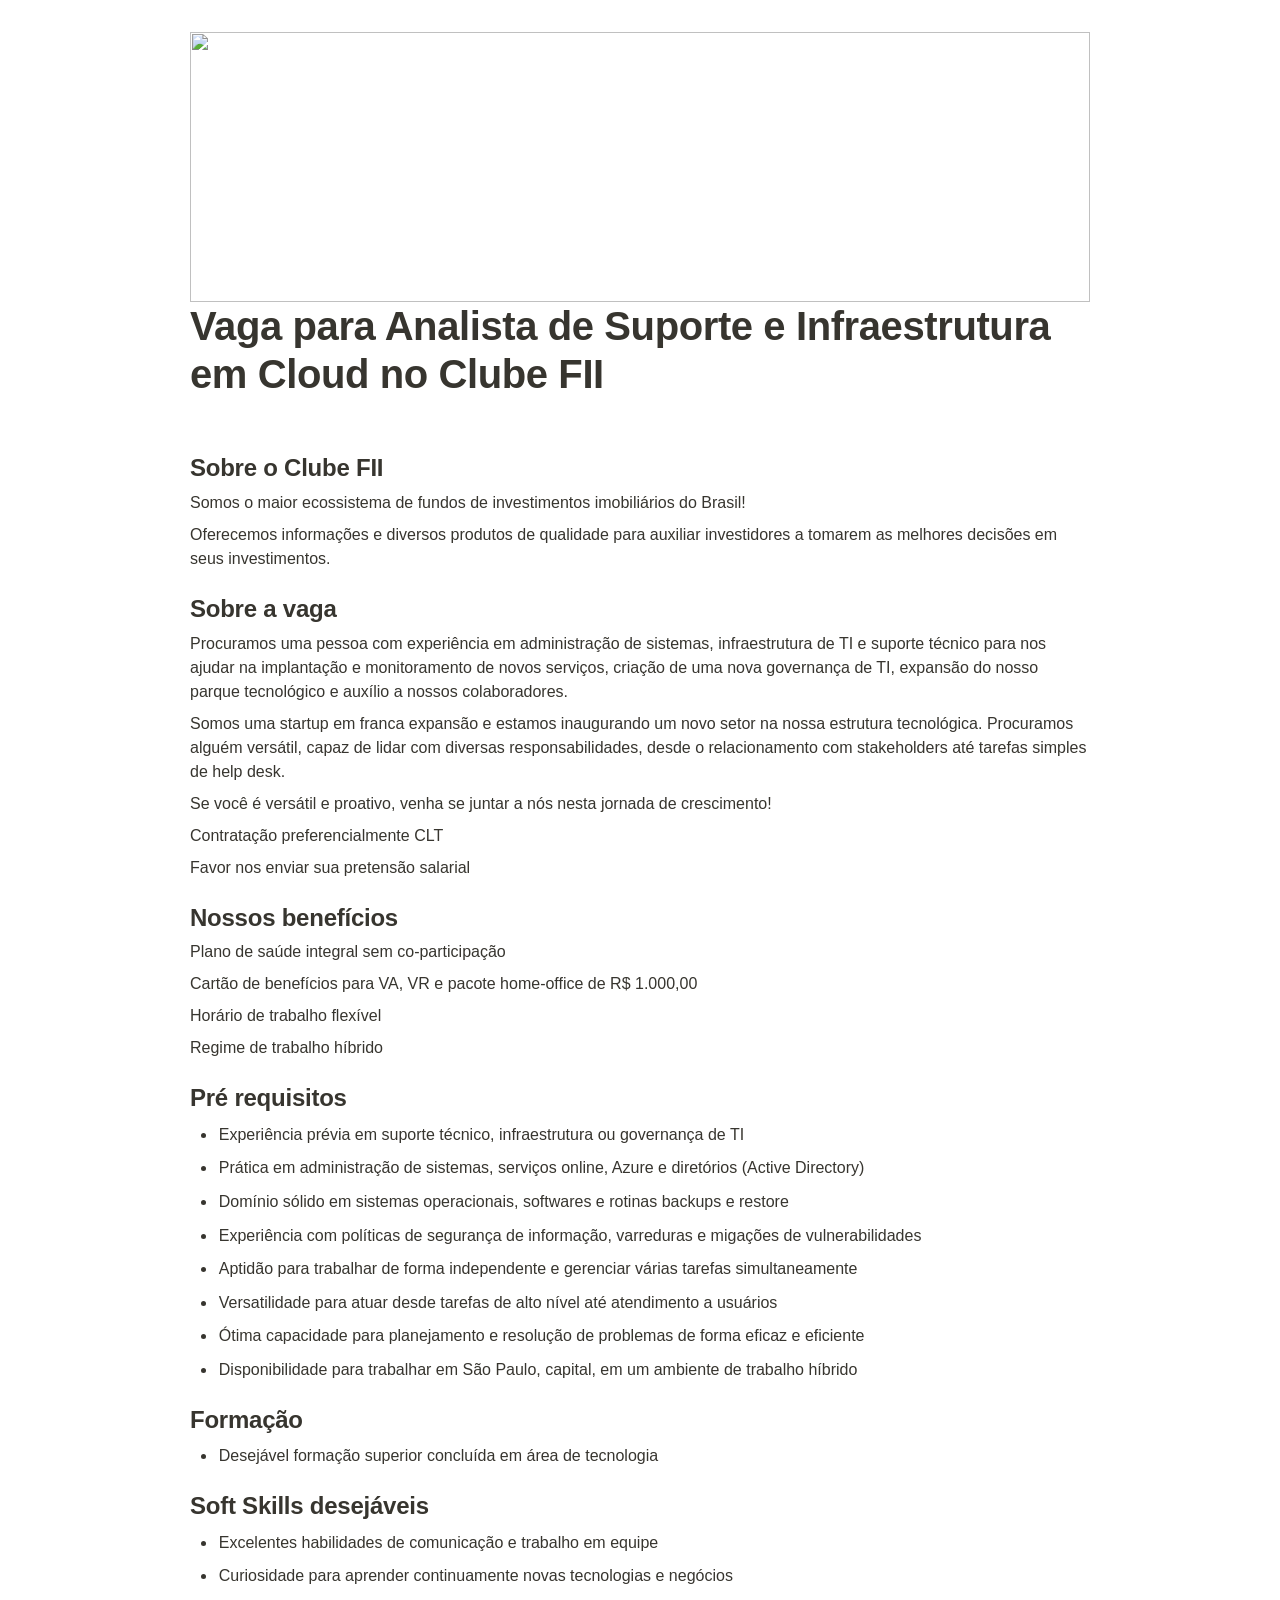
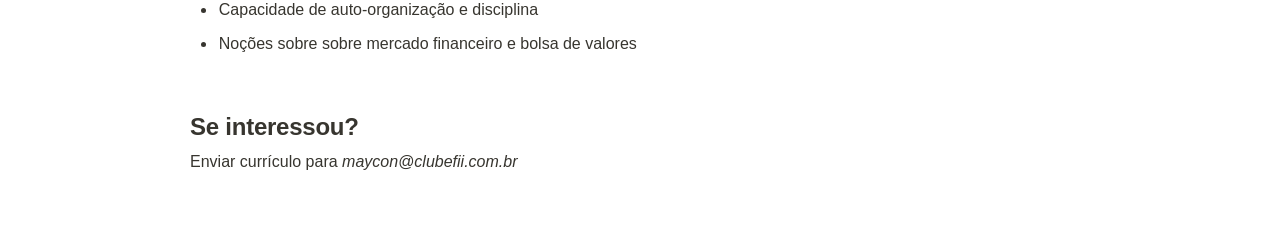
==== analista-infra-suporte.html @ 4b04ea35 "Create analista-infra-suporte.html" ====
<html><head><meta http-equiv="Content-Type" content="text/html; charset=utf-8"/><title>Vaga para Analista de Suporte e Infraestrutura em Cloud no Clube FII</title><style>
/* cspell:disable-file */
/* webkit printing magic: print all background colors */
html {
	-webkit-print-color-adjust: exact;
}
* {
	box-sizing: border-box;
	-webkit-print-color-adjust: exact;
}

html,
body {
	margin: 0;
	padding: 0;
}
@media only screen {
	body {
		margin: 2em auto;
		max-width: 900px;
		color: rgb(55, 53, 47);
	}
}

body {
	line-height: 1.5;
	white-space: pre-wrap;
}

a,
a.visited {
	color: inherit;
	text-decoration: underline;
}

.pdf-relative-link-path {
	font-size: 80%;
	color: #444;
}

h1,
h2,
h3 {
	letter-spacing: -0.01em;
	line-height: 1.2;
	font-weight: 600;
	margin-bottom: 0;
}

.page-title {
	font-size: 2.5rem;
	font-weight: 700;
	margin-top: 0;
	margin-bottom: 0.75em;
}

h1 {
	font-size: 1.875rem;
	margin-top: 1.875rem;
}

h2 {
	font-size: 1.5rem;
	margin-top: 1.5rem;
}

h3 {
	font-size: 1.25rem;
	margin-top: 1.25rem;
}

.source {
	border: 1px solid #ddd;
	border-radius: 3px;
	padding: 1.5em;
	word-break: break-all;
}

.callout {
	border-radius: 3px;
	padding: 1rem;
}

figure {
	margin: 1.25em 0;
	page-break-inside: avoid;
}

figcaption {
	opacity: 0.5;
	font-size: 85%;
	margin-top: 0.5em;
}

mark {
	background-color: transparent;
}

.indented {
	padding-left: 1.5em;
}

hr {
	background: transparent;
	display: block;
	width: 100%;
	height: 1px;
	visibility: visible;
	border: none;
	border-bottom: 1px solid rgba(55, 53, 47, 0.09);
}

img {
	max-width: 100%;
}

@media only print {
	img {
		max-height: 100vh;
		object-fit: contain;
	}
}

@page {
	margin: 1in;
}

.collection-content {
	font-size: 0.875rem;
}

.column-list {
	display: flex;
	justify-content: space-between;
}

.column {
	padding: 0 1em;
}

.column:first-child {
	padding-left: 0;
}

.column:last-child {
	padding-right: 0;
}

.table_of_contents-item {
	display: block;
	font-size: 0.875rem;
	line-height: 1.3;
	padding: 0.125rem;
}

.table_of_contents-indent-1 {
	margin-left: 1.5rem;
}

.table_of_contents-indent-2 {
	margin-left: 3rem;
}

.table_of_contents-indent-3 {
	margin-left: 4.5rem;
}

.table_of_contents-link {
	text-decoration: none;
	opacity: 0.7;
	border-bottom: 1px solid rgba(55, 53, 47, 0.18);
}

table,
th,
td {
	border: 1px solid rgba(55, 53, 47, 0.09);
	border-collapse: collapse;
}

table {
	border-left: none;
	border-right: none;
}

th,
td {
	font-weight: normal;
	padding: 0.25em 0.5em;
	line-height: 1.5;
	min-height: 1.5em;
	text-align: left;
}

th {
	color: rgba(55, 53, 47, 0.6);
}

ol,
ul {
	margin: 0;
	margin-block-start: 0.6em;
	margin-block-end: 0.6em;
}

li > ol:first-child,
li > ul:first-child {
	margin-block-start: 0.6em;
}

ul > li {
	list-style: disc;
}

ul.to-do-list {
	padding-inline-start: 0;
}

ul.to-do-list > li {
	list-style: none;
}

.to-do-children-checked {
	text-decoration: line-through;
	opacity: 0.375;
}

ul.toggle > li {
	list-style: none;
}

ul {
	padding-inline-start: 1.7em;
}

ul > li {
	padding-left: 0.1em;
}

ol {
	padding-inline-start: 1.6em;
}

ol > li {
	padding-left: 0.2em;
}

.mono ol {
	padding-inline-start: 2em;
}

.mono ol > li {
	text-indent: -0.4em;
}

.toggle {
	padding-inline-start: 0em;
	list-style-type: none;
}

/* Indent toggle children */
.toggle > li > details {
	padding-left: 1.7em;
}

.toggle > li > details > summary {
	margin-left: -1.1em;
}

.selected-value {
	display: inline-block;
	padding: 0 0.5em;
	background: rgba(206, 205, 202, 0.5);
	border-radius: 3px;
	margin-right: 0.5em;
	margin-top: 0.3em;
	margin-bottom: 0.3em;
	white-space: nowrap;
}

.collection-title {
	display: inline-block;
	margin-right: 1em;
}

.page-description {
    margin-bottom: 2em;
}

.simple-table {
	margin-top: 1em;
	font-size: 0.875rem;
	empty-cells: show;
}
.simple-table td {
	height: 29px;
	min-width: 120px;
}

.simple-table th {
	height: 29px;
	min-width: 120px;
}

.simple-table-header-color {
	background: rgb(247, 246, 243);
	color: black;
}
.simple-table-header {
	font-weight: 500;
}

time {
	opacity: 0.5;
}

.icon {
	display: inline-block;
	max-width: 1.2em;
	max-height: 1.2em;
	text-decoration: none;
	vertical-align: text-bottom;
	margin-right: 0.5em;
}

img.icon {
	border-radius: 3px;
}

.user-icon {
	width: 1.5em;
	height: 1.5em;
	border-radius: 100%;
	margin-right: 0.5rem;
}

.user-icon-inner {
	font-size: 0.8em;
}

.text-icon {
	border: 1px solid #000;
	text-align: center;
}

.page-cover-image {
	display: block;
	object-fit: cover;
	width: 100%;
	max-height: 30vh;
}

.page-header-icon {
	font-size: 3rem;
	margin-bottom: 1rem;
}

.page-header-icon-with-cover {
	margin-top: -0.72em;
	margin-left: 0.07em;
}

.page-header-icon img {
	border-radius: 3px;
}

.link-to-page {
	margin: 1em 0;
	padding: 0;
	border: none;
	font-weight: 500;
}

p > .user {
	opacity: 0.5;
}

td > .user,
td > time {
	white-space: nowrap;
}

input[type="checkbox"] {
	transform: scale(1.5);
	margin-right: 0.6em;
	vertical-align: middle;
}

p {
	margin-top: 0.5em;
	margin-bottom: 0.5em;
}

.image {
	border: none;
	margin: 1.5em 0;
	padding: 0;
	border-radius: 0;
	text-align: center;
}

.code,
code {
	background: rgba(135, 131, 120, 0.15);
	border-radius: 3px;
	padding: 0.2em 0.4em;
	border-radius: 3px;
	font-size: 85%;
	tab-size: 2;
}

code {
	color: #eb5757;
}

.code {
	padding: 1.5em 1em;
}

.code-wrap {
	white-space: pre-wrap;
	word-break: break-all;
}

.code > code {
	background: none;
	padding: 0;
	font-size: 100%;
	color: inherit;
}

blockquote {
	font-size: 1.25em;
	margin: 1em 0;
	padding-left: 1em;
	border-left: 3px solid rgb(55, 53, 47);
}

.bookmark {
	text-decoration: none;
	max-height: 8em;
	padding: 0;
	display: flex;
	width: 100%;
	align-items: stretch;
}

.bookmark-title {
	font-size: 0.85em;
	overflow: hidden;
	text-overflow: ellipsis;
	height: 1.75em;
	white-space: nowrap;
}

.bookmark-text {
	display: flex;
	flex-direction: column;
}

.bookmark-info {
	flex: 4 1 180px;
	padding: 12px 14px 14px;
	display: flex;
	flex-direction: column;
	justify-content: space-between;
}

.bookmark-image {
	width: 33%;
	flex: 1 1 180px;
	display: block;
	position: relative;
	object-fit: cover;
	border-radius: 1px;
}

.bookmark-description {
	color: rgba(55, 53, 47, 0.6);
	font-size: 0.75em;
	overflow: hidden;
	max-height: 4.5em;
	word-break: break-word;
}

.bookmark-href {
	font-size: 0.75em;
	margin-top: 0.25em;
}

.sans { font-family: ui-sans-serif, -apple-system, BlinkMacSystemFont, "Segoe UI Variable Display", "Segoe UI", Helvetica, "Apple Color Emoji", Arial, sans-serif, "Segoe UI Emoji", "Segoe UI Symbol"; }
.code { font-family: "SFMono-Regular", Menlo, Consolas, "PT Mono", "Liberation Mono", Courier, monospace; }
.serif { font-family: Lyon-Text, Georgia, ui-serif, serif; }
.mono { font-family: iawriter-mono, Nitti, Menlo, Courier, monospace; }
.pdf .sans { font-family: Inter, ui-sans-serif, -apple-system, BlinkMacSystemFont, "Segoe UI Variable Display", "Segoe UI", Helvetica, "Apple Color Emoji", Arial, sans-serif, "Segoe UI Emoji", "Segoe UI Symbol", 'Twemoji', 'Noto Color Emoji', 'Noto Sans CJK JP'; }
.pdf:lang(zh-CN) .sans { font-family: Inter, ui-sans-serif, -apple-system, BlinkMacSystemFont, "Segoe UI Variable Display", "Segoe UI", Helvetica, "Apple Color Emoji", Arial, sans-serif, "Segoe UI Emoji", "Segoe UI Symbol", 'Twemoji', 'Noto Color Emoji', 'Noto Sans CJK SC'; }
.pdf:lang(zh-TW) .sans { font-family: Inter, ui-sans-serif, -apple-system, BlinkMacSystemFont, "Segoe UI Variable Display", "Segoe UI", Helvetica, "Apple Color Emoji", Arial, sans-serif, "Segoe UI Emoji", "Segoe UI Symbol", 'Twemoji', 'Noto Color Emoji', 'Noto Sans CJK TC'; }
.pdf:lang(ko-KR) .sans { font-family: Inter, ui-sans-serif, -apple-system, BlinkMacSystemFont, "Segoe UI Variable Display", "Segoe UI", Helvetica, "Apple Color Emoji", Arial, sans-serif, "Segoe UI Emoji", "Segoe UI Symbol", 'Twemoji', 'Noto Color Emoji', 'Noto Sans CJK KR'; }
.pdf .code { font-family: Source Code Pro, "SFMono-Regular", Menlo, Consolas, "PT Mono", "Liberation Mono", Courier, monospace, 'Twemoji', 'Noto Color Emoji', 'Noto Sans Mono CJK JP'; }
.pdf:lang(zh-CN) .code { font-family: Source Code Pro, "SFMono-Regular", Menlo, Consolas, "PT Mono", "Liberation Mono", Courier, monospace, 'Twemoji', 'Noto Color Emoji', 'Noto Sans Mono CJK SC'; }
.pdf:lang(zh-TW) .code { font-family: Source Code Pro, "SFMono-Regular", Menlo, Consolas, "PT Mono", "Liberation Mono", Courier, monospace, 'Twemoji', 'Noto Color Emoji', 'Noto Sans Mono CJK TC'; }
.pdf:lang(ko-KR) .code { font-family: Source Code Pro, "SFMono-Regular", Menlo, Consolas, "PT Mono", "Liberation Mono", Courier, monospace, 'Twemoji', 'Noto Color Emoji', 'Noto Sans Mono CJK KR'; }
.pdf .serif { font-family: PT Serif, Lyon-Text, Georgia, ui-serif, serif, 'Twemoji', 'Noto Color Emoji', 'Noto Serif CJK JP'; }
.pdf:lang(zh-CN) .serif { font-family: PT Serif, Lyon-Text, Georgia, ui-serif, serif, 'Twemoji', 'Noto Color Emoji', 'Noto Serif CJK SC'; }
.pdf:lang(zh-TW) .serif { font-family: PT Serif, Lyon-Text, Georgia, ui-serif, serif, 'Twemoji', 'Noto Color Emoji', 'Noto Serif CJK TC'; }
.pdf:lang(ko-KR) .serif { font-family: PT Serif, Lyon-Text, Georgia, ui-serif, serif, 'Twemoji', 'Noto Color Emoji', 'Noto Serif CJK KR'; }
.pdf .mono { font-family: PT Mono, iawriter-mono, Nitti, Menlo, Courier, monospace, 'Twemoji', 'Noto Color Emoji', 'Noto Sans Mono CJK JP'; }
.pdf:lang(zh-CN) .mono { font-family: PT Mono, iawriter-mono, Nitti, Menlo, Courier, monospace, 'Twemoji', 'Noto Color Emoji', 'Noto Sans Mono CJK SC'; }
.pdf:lang(zh-TW) .mono { font-family: PT Mono, iawriter-mono, Nitti, Menlo, Courier, monospace, 'Twemoji', 'Noto Color Emoji', 'Noto Sans Mono CJK TC'; }
.pdf:lang(ko-KR) .mono { font-family: PT Mono, iawriter-mono, Nitti, Menlo, Courier, monospace, 'Twemoji', 'Noto Color Emoji', 'Noto Sans Mono CJK KR'; }
.highlight-default {
	color: rgba(55, 53, 47, 1);
}
.highlight-gray {
	color: rgba(120, 119, 116, 1);
	fill: rgba(120, 119, 116, 1);
}
.highlight-brown {
	color: rgba(159, 107, 83, 1);
	fill: rgba(159, 107, 83, 1);
}
.highlight-orange {
	color: rgba(217, 115, 13, 1);
	fill: rgba(217, 115, 13, 1);
}
.highlight-yellow {
	color: rgba(203, 145, 47, 1);
	fill: rgba(203, 145, 47, 1);
}
.highlight-teal {
	color: rgba(68, 131, 97, 1);
	fill: rgba(68, 131, 97, 1);
}
.highlight-blue {
	color: rgba(51, 126, 169, 1);
	fill: rgba(51, 126, 169, 1);
}
.highlight-purple {
	color: rgba(144, 101, 176, 1);
	fill: rgba(144, 101, 176, 1);
}
.highlight-pink {
	color: rgba(193, 76, 138, 1);
	fill: rgba(193, 76, 138, 1);
}
.highlight-red {
	color: rgba(212, 76, 71, 1);
	fill: rgba(212, 76, 71, 1);
}
.highlight-gray_background {
	background: rgba(241, 241, 239, 1);
}
.highlight-brown_background {
	background: rgba(244, 238, 238, 1);
}
.highlight-orange_background {
	background: rgba(251, 236, 221, 1);
}
.highlight-yellow_background {
	background: rgba(251, 243, 219, 1);
}
.highlight-teal_background {
	background: rgba(237, 243, 236, 1);
}
.highlight-blue_background {
	background: rgba(231, 243, 248, 1);
}
.highlight-purple_background {
	background: rgba(244, 240, 247, 0.8);
}
.highlight-pink_background {
	background: rgba(249, 238, 243, 0.8);
}
.highlight-red_background {
	background: rgba(253, 235, 236, 1);
}
.block-color-default {
	color: inherit;
	fill: inherit;
}
.block-color-gray {
	color: rgba(120, 119, 116, 1);
	fill: rgba(120, 119, 116, 1);
}
.block-color-brown {
	color: rgba(159, 107, 83, 1);
	fill: rgba(159, 107, 83, 1);
}
.block-color-orange {
	color: rgba(217, 115, 13, 1);
	fill: rgba(217, 115, 13, 1);
}
.block-color-yellow {
	color: rgba(203, 145, 47, 1);
	fill: rgba(203, 145, 47, 1);
}
.block-color-teal {
	color: rgba(68, 131, 97, 1);
	fill: rgba(68, 131, 97, 1);
}
.block-color-blue {
	color: rgba(51, 126, 169, 1);
	fill: rgba(51, 126, 169, 1);
}
.block-color-purple {
	color: rgba(144, 101, 176, 1);
	fill: rgba(144, 101, 176, 1);
}
.block-color-pink {
	color: rgba(193, 76, 138, 1);
	fill: rgba(193, 76, 138, 1);
}
.block-color-red {
	color: rgba(212, 76, 71, 1);
	fill: rgba(212, 76, 71, 1);
}
.block-color-gray_background {
	background: rgba(241, 241, 239, 1);
}
.block-color-brown_background {
	background: rgba(244, 238, 238, 1);
}
.block-color-orange_background {
	background: rgba(251, 236, 221, 1);
}
.block-color-yellow_background {
	background: rgba(251, 243, 219, 1);
}
.block-color-teal_background {
	background: rgba(237, 243, 236, 1);
}
.block-color-blue_background {
	background: rgba(231, 243, 248, 1);
}
.block-color-purple_background {
	background: rgba(244, 240, 247, 0.8);
}
.block-color-pink_background {
	background: rgba(249, 238, 243, 0.8);
}
.block-color-red_background {
	background: rgba(253, 235, 236, 1);
}
.select-value-color-uiBlue { background-color: rgba(35, 131, 226, .07); }
.select-value-color-pink { background-color: rgba(245, 224, 233, 1); }
.select-value-color-purple { background-color: rgba(232, 222, 238, 1); }
.select-value-color-green { background-color: rgba(219, 237, 219, 1); }
.select-value-color-gray { background-color: rgba(227, 226, 224, 1); }
.select-value-color-transparentGray { background-color: rgba(227, 226, 224, 0); }
.select-value-color-translucentGray { background-color: rgba(0, 0, 0, 0.06); }
.select-value-color-orange { background-color: rgba(250, 222, 201, 1); }
.select-value-color-brown { background-color: rgba(238, 224, 218, 1); }
.select-value-color-red { background-color: rgba(255, 226, 221, 1); }
.select-value-color-yellow { background-color: rgba(253, 236, 200, 1); }
.select-value-color-blue { background-color: rgba(211, 229, 239, 1); }
.select-value-color-pageGlass { background-color: undefined; }
.select-value-color-washGlass { background-color: undefined; }

.checkbox {
	display: inline-flex;
	vertical-align: text-bottom;
	width: 16;
	height: 16;
	background-size: 16px;
	margin-left: 2px;
	margin-right: 5px;
}

.checkbox-on {
	background-image: url("data:image/svg+xml;charset=UTF-8,%3Csvg%20width%3D%2216%22%20height%3D%2216%22%20viewBox%3D%220%200%2016%2016%22%20fill%3D%22none%22%20xmlns%3D%22http%3A%2F%2Fwww.w3.org%2F2000%2Fsvg%22%3E%0A%3Crect%20width%3D%2216%22%20height%3D%2216%22%20fill%3D%22%2358A9D7%22%2F%3E%0A%3Cpath%20d%3D%22M6.71429%2012.2852L14%204.9995L12.7143%203.71436L6.71429%209.71378L3.28571%206.2831L2%207.57092L6.71429%2012.2852Z%22%20fill%3D%22white%22%2F%3E%0A%3C%2Fsvg%3E");
}

.checkbox-off {
	background-image: url("data:image/svg+xml;charset=UTF-8,%3Csvg%20width%3D%2216%22%20height%3D%2216%22%20viewBox%3D%220%200%2016%2016%22%20fill%3D%22none%22%20xmlns%3D%22http%3A%2F%2Fwww.w3.org%2F2000%2Fsvg%22%3E%0A%3Crect%20x%3D%220.75%22%20y%3D%220.75%22%20width%3D%2214.5%22%20height%3D%2214.5%22%20fill%3D%22white%22%20stroke%3D%22%2336352F%22%20stroke-width%3D%221.5%22%2F%3E%0A%3C%2Fsvg%3E");
}
	
</style></head><body><article id="7e0e2017-81d5-4c97-97ad-62c4df731127" class="page sans"><header><img class="page-cover-image" src="img/1688395468764.jpeg" style="object-position:center 50%"/><h1 class="page-title"><strong>Vaga para Analista de Suporte e Infraestrutura em Cloud no Clube FII</strong></h1><p class="page-description"></p><table class="properties"><tbody></tbody></table></header><div class="page-body"><h2 id="960a58eb-22ee-4ea5-a445-8d6429379b61" class=""><strong>Sobre o Clube FII</strong></h2><p id="b2ab9ed5-548f-4de6-b062-bc8e68482331" class="">Somos o maior ecossistema de fundos de investimentos imobiliários do Brasil!</p><p id="bf814562-fc74-420e-b14d-f42653f32e72" class="">Oferecemos informações e diversos produtos de qualidade para auxiliar investidores a tomarem as melhores decisões em seus investimentos.</p><h2 id="849ebc42-1202-4ea2-9c24-47739fdd74e4" class=""><strong>Sobre a vaga</strong></h2><p id="a47ee365-8610-41fa-8393-19558e01980c" class="">Procuramos uma pessoa com experiência em administração de sistemas, infraestrutura de TI e suporte técnico para nos ajudar na implantação e monitoramento de novos serviços, criação de uma nova governança de TI, expansão do nosso parque tecnológico e auxílio a nossos colaboradores.</p><p id="59741d84-cb29-4c06-a383-fa18b25131a6" class="">Somos uma startup em franca expansão e estamos inaugurando um novo setor na nossa estrutura tecnológica. Procuramos alguém versátil, capaz de lidar com diversas responsabilidades, desde o relacionamento com stakeholders até tarefas simples de help desk.</p><p id="73833da3-bb2d-4cd2-b26b-ee6e3610ad69" class="">Se você é versátil e proativo, venha se juntar a nós nesta jornada de crescimento!</p><p id="aa139a90-72ca-41fe-ab2d-36ff40664804" class="">Contratação preferencialmente CLT</p><p id="325e13a7-76a6-4a1f-b0f3-a215353e946e" class="">Favor nos enviar sua pretensão salarial</p><h2 id="efc7e048-a314-4fb5-8857-8b4850b4f5d2" class=""><strong>Nossos benefícios</strong></h2><p id="c118ccf1-f5a4-4f3a-9da5-c8ae5c36e3a2" class="">Plano de saúde integral sem co-participação</p><p id="a66b2199-9e6d-4def-bffd-d471927eb8ee" class="">Cartão de benefícios para VA, VR e pacote home-office de R$ 1.000,00</p><p id="8df15712-6ee3-41eb-84a2-a9dd7cc67482" class="">Horário de trabalho flexível</p><p id="6c266207-8b4a-4a9d-b7bb-83fe8cbf0484" class="">Regime de trabalho híbrido</p><h2 id="fef09545-b6ee-481d-ae69-b08842241a4d" class=""><strong>Pré requisitos</strong></h2><ul id="a5aa0c21-dccb-45a7-b29c-315bfbd0866d" class="bulleted-list"><li style="list-style-type:disc">Experiência prévia em suporte técnico, infraestrutura ou governança de TI</li></ul><ul id="074a2e36-0afa-426a-b014-fba0fd336c5e" class="bulleted-list"><li style="list-style-type:disc">Prática em administração de sistemas, serviços online, Azure e diretórios (Active Directory)</li></ul><ul id="51023e57-1186-4c46-8c0a-7aee6d6f98a6" class="bulleted-list"><li style="list-style-type:disc">Domínio sólido em sistemas operacionais, softwares e rotinas backups e restore</li></ul><ul id="1a5c4515-ece6-45ba-90ec-1509c21efd0c" class="bulleted-list"><li style="list-style-type:disc">Experiência com políticas de segurança de informação, varreduras e migações de vulnerabilidades</li></ul><ul id="d5f39190-d5b2-45a1-b36e-b58e2d64fa9e" class="bulleted-list"><li style="list-style-type:disc">Aptidão para trabalhar de forma independente e gerenciar várias tarefas simultaneamente</li></ul><ul id="20652bc7-9455-4e01-a644-5ef788275991" class="bulleted-list"><li style="list-style-type:disc">Versatilidade para atuar desde tarefas de alto nível até atendimento a usuários</li></ul><ul id="9ed21fd8-730b-4617-af7a-23da37a950c8" class="bulleted-list"><li style="list-style-type:disc">Ótima capacidade para planejamento e resolução de problemas de forma eficaz e eficiente</li></ul><ul id="191b12a1-fd3c-4849-a168-7662de449cf3" class="bulleted-list"><li style="list-style-type:disc">Disponibilidade para trabalhar em São Paulo, capital, em um ambiente de trabalho híbrido</li></ul><h2 id="ce289be4-9f0b-4fae-9e93-2ee4e456812a" class=""><strong>Formação</strong></h2><ul id="80c0897d-afce-473d-85b5-847a11ac76d7" class="bulleted-list"><li style="list-style-type:disc">Desejável formação superior concluída em área de tecnologia</li></ul><h2 id="9a433880-d6f4-466f-8ee7-0f2a04afed9b" class=""><strong>Soft Skills desejáveis</strong></h2><ul id="1f78b67c-6129-4d30-83a1-9bc6c243a2f9" class="bulleted-list"><li style="list-style-type:disc">Excelentes habilidades de comunicação e trabalho em equipe</li></ul><ul id="e0ad62d6-a080-4c6b-8530-e9d37cba4b5e" class="bulleted-list"><li style="list-style-type:disc">Curiosidade para aprender continuamente novas tecnologias e negócios</li></ul><ul id="fa5343c3-0cf4-477c-ac2b-88ae983ee455" class="bulleted-list"><li style="list-style-type:disc">Capacidade de auto-organização e disciplina</li></ul><ul id="264e9ee8-3ea4-4400-a5dd-02d647299490" class="bulleted-list"><li style="list-style-type:disc">Noções sobre sobre mercado financeiro e bolsa de valores</li></ul><p id="257f4de8-1dc4-4f08-8e63-80f760324daf" class="">
</p><h2 id="01101ae5-adfa-4860-8d75-cc24f2368c14" class="">Se interessou?</h2><p id="f1b135ee-9008-4a54-a624-a166a955aa29" class="">Enviar currículo para <em>maycon@clubefii.com.br</em></p></div></article><span class="sans" style="font-size:14px;padding-top:2em"></span></body></html>
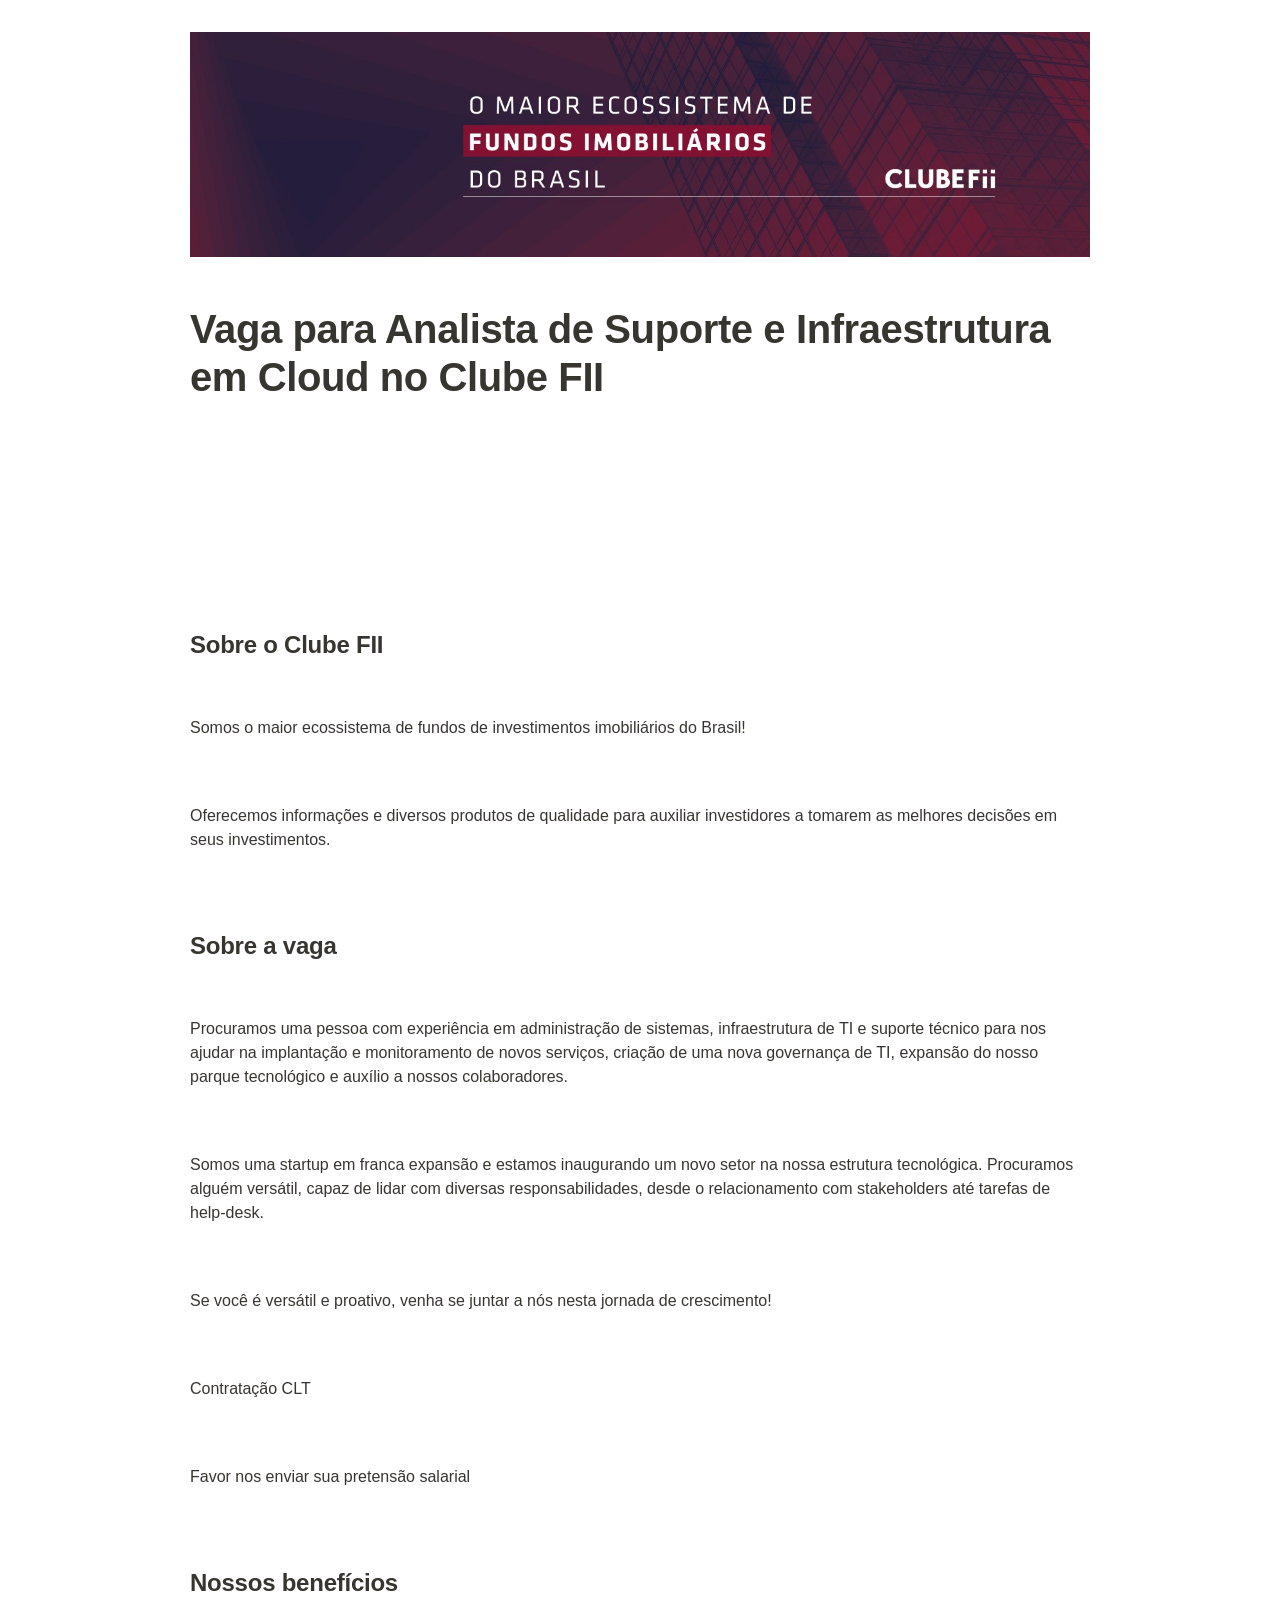
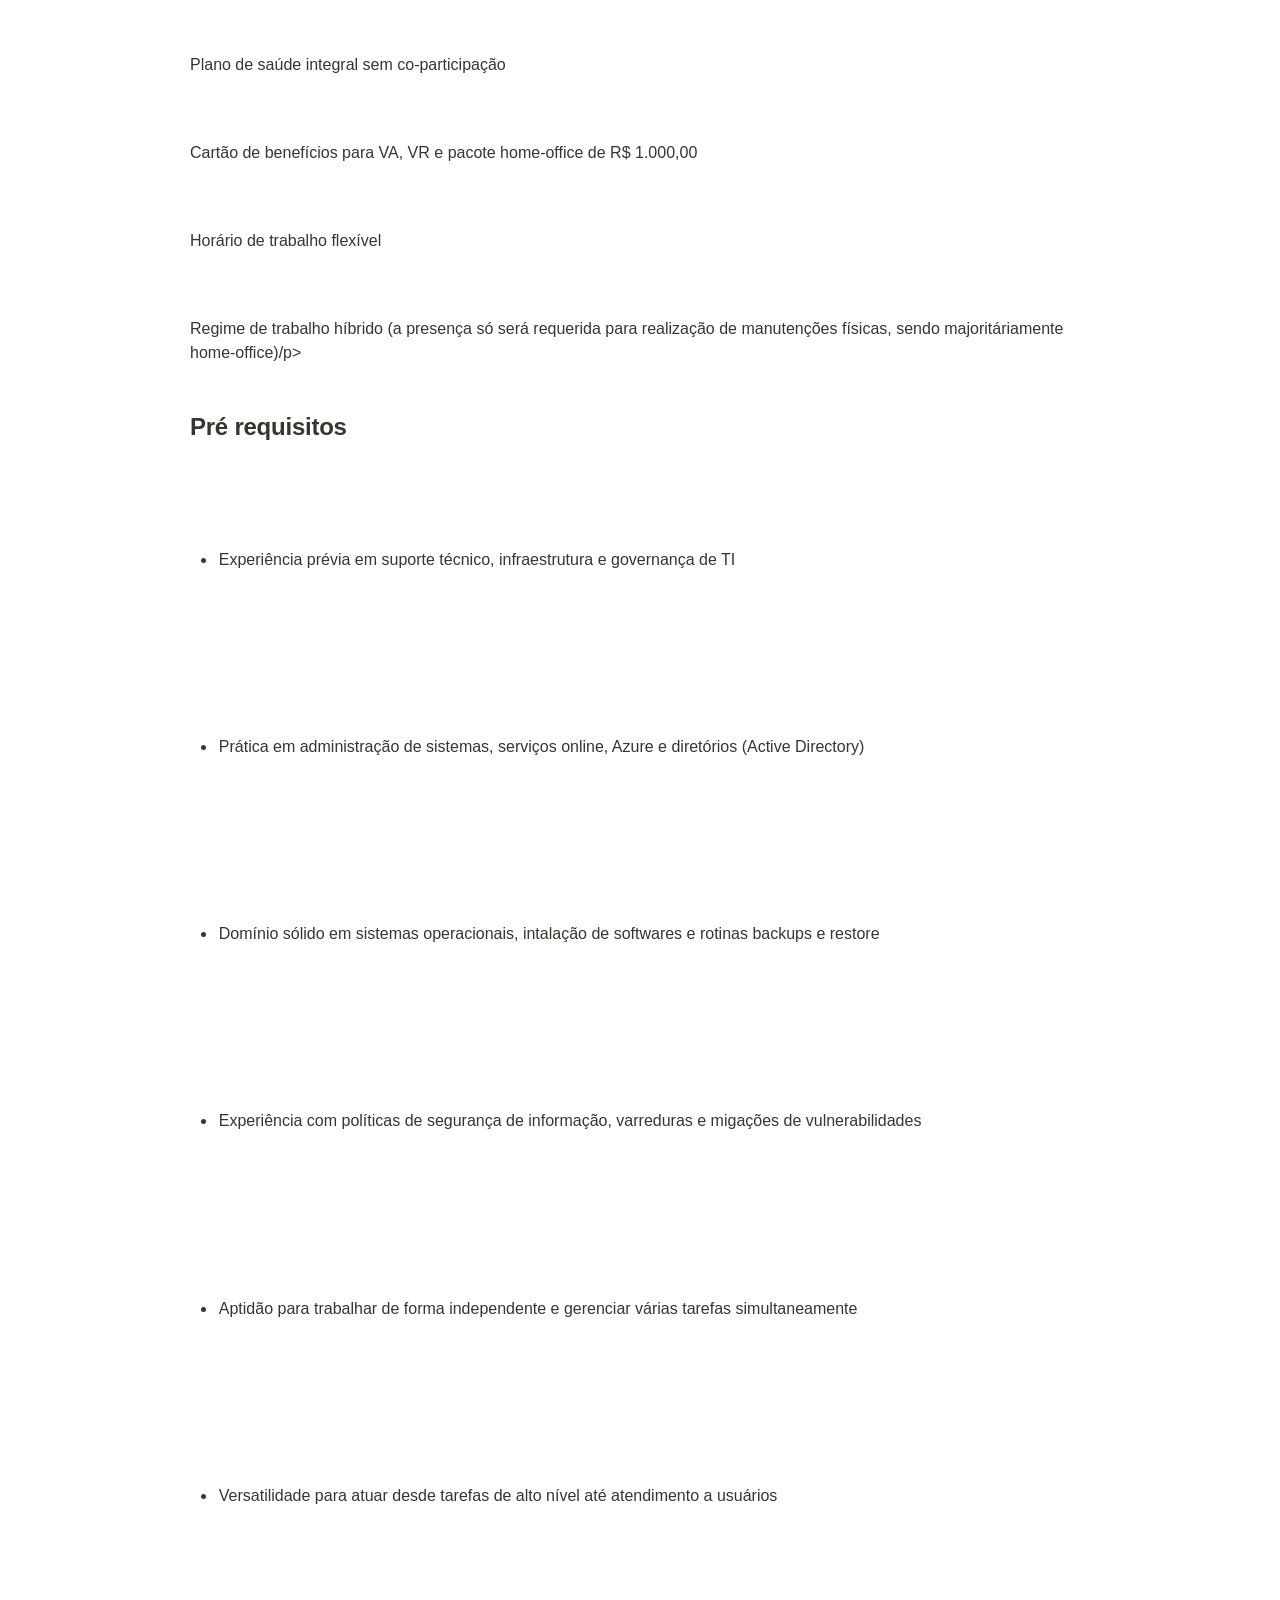
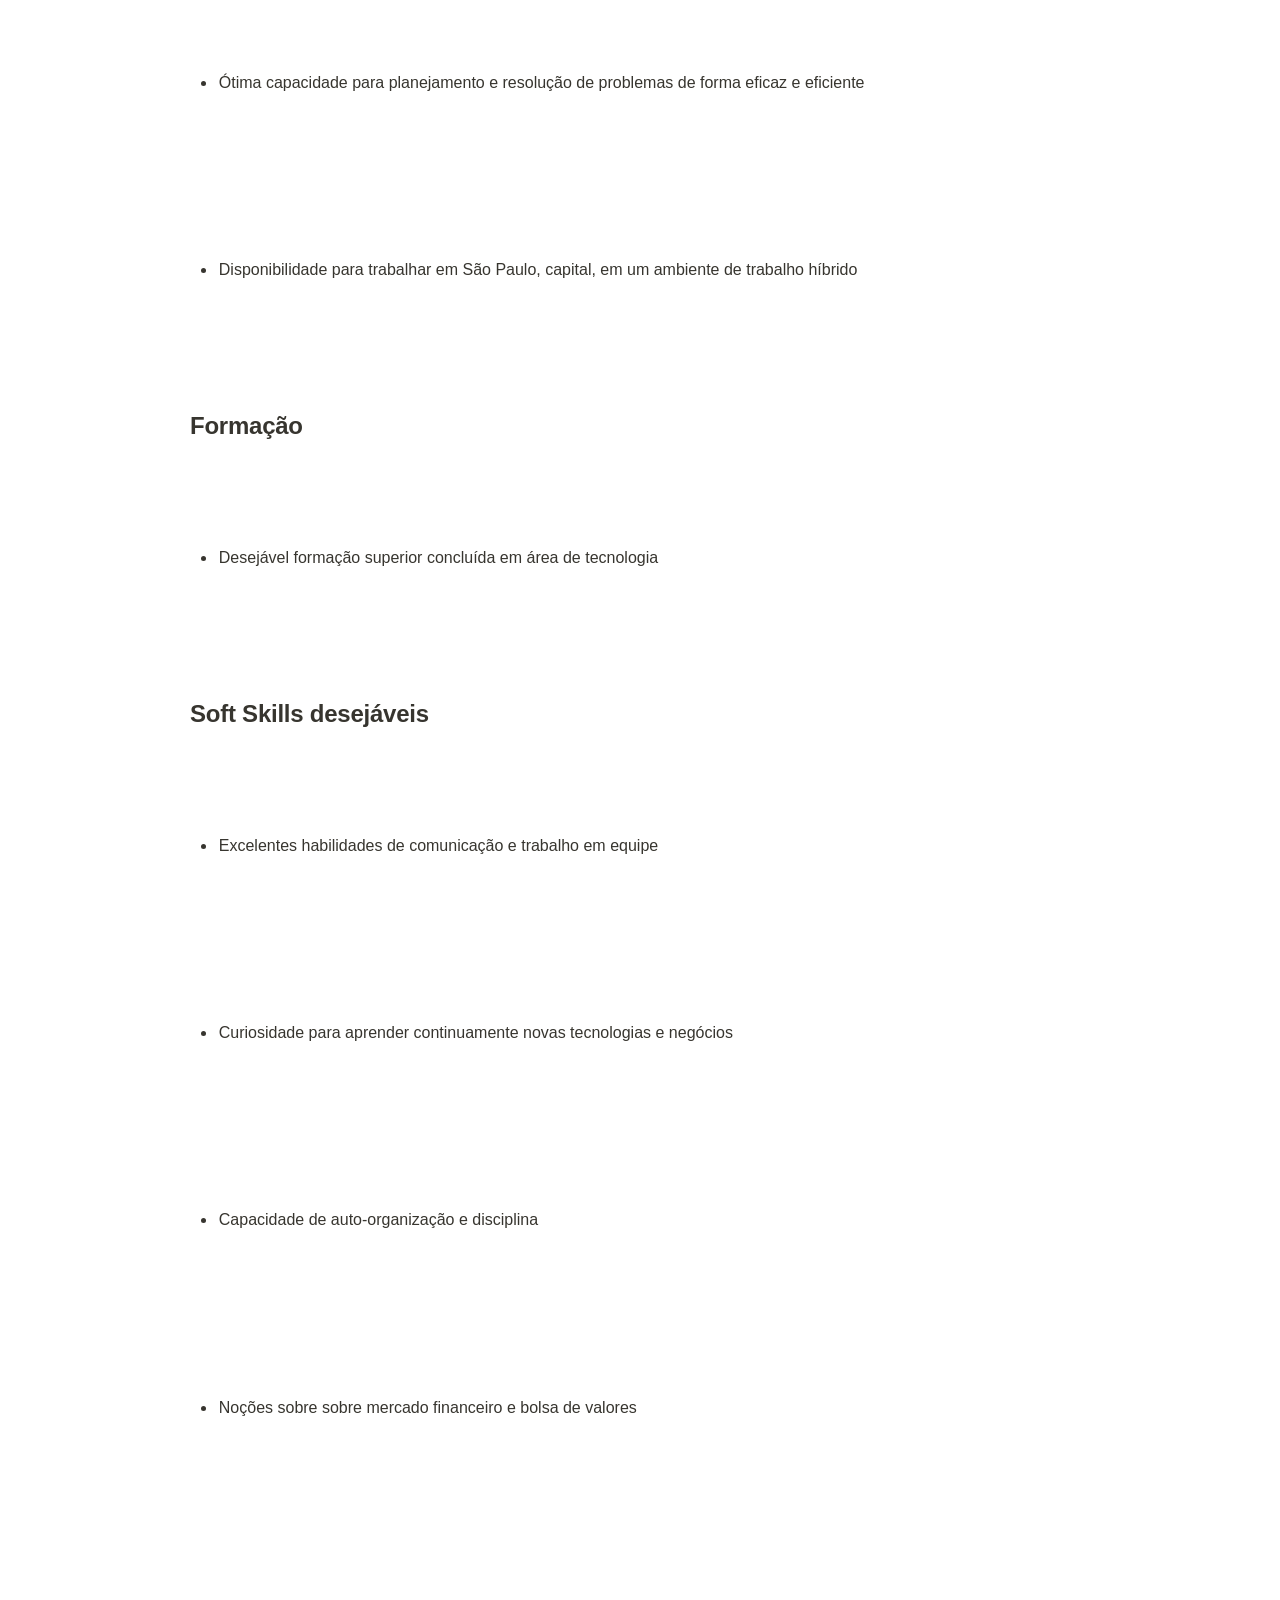
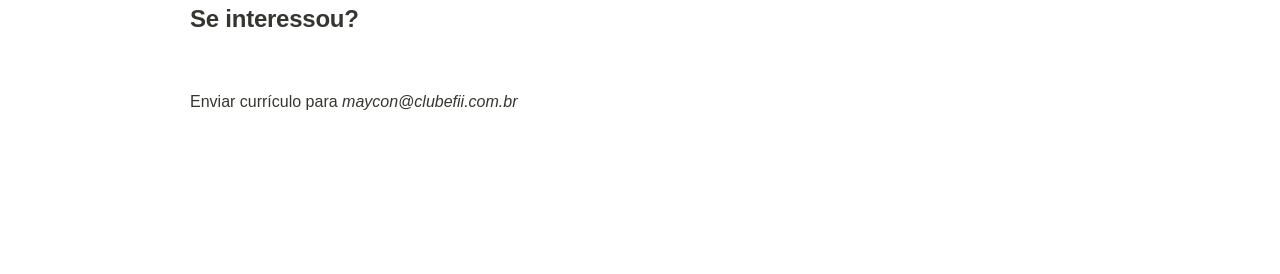
==== commit 0bcad988: "Analista" ====
--- a/analista-infra-suporte.html
+++ b/analista-infra-suporte.html
@@ -674,5 +674,69 @@
 	background-image: url("data:image/svg+xml;charset=UTF-8,%3Csvg%20width%3D%2216%22%20height%3D%2216%22%20viewBox%3D%220%200%2016%2016%22%20fill%3D%22none%22%20xmlns%3D%22http%3A%2F%2Fwww.w3.org%2F2000%2Fsvg%22%3E%0A%3Crect%20x%3D%220.75%22%20y%3D%220.75%22%20width%3D%2214.5%22%20height%3D%2214.5%22%20fill%3D%22white%22%20stroke%3D%22%2336352F%22%20stroke-width%3D%221.5%22%2F%3E%0A%3C%2Fsvg%3E");
 }
 	
-</style></head><body><article id="7e0e2017-81d5-4c97-97ad-62c4df731127" class="page sans"><header><img class="page-cover-image" src="img/1688395468764.jpeg" style="object-position:center 50%"/><h1 class="page-title"><strong>Vaga para Analista de Suporte e Infraestrutura em Cloud no Clube FII</strong></h1><p class="page-description"></p><table class="properties"><tbody></tbody></table></header><div class="page-body"><h2 id="960a58eb-22ee-4ea5-a445-8d6429379b61" class=""><strong>Sobre o Clube FII</strong></h2><p id="b2ab9ed5-548f-4de6-b062-bc8e68482331" class="">Somos o maior ecossistema de fundos de investimentos imobiliários do Brasil!</p><p id="bf814562-fc74-420e-b14d-f42653f32e72" class="">Oferecemos informações e diversos produtos de qualidade para auxiliar investidores a tomarem as melhores decisões em seus investimentos.</p><h2 id="849ebc42-1202-4ea2-9c24-47739fdd74e4" class=""><strong>Sobre a vaga</strong></h2><p id="a47ee365-8610-41fa-8393-19558e01980c" class="">Procuramos uma pessoa com experiência em administração de sistemas, infraestrutura de TI e suporte técnico para nos ajudar na implantação e monitoramento de novos serviços, criação de uma nova governança de TI, expansão do nosso parque tecnológico e auxílio a nossos colaboradores.</p><p id="59741d84-cb29-4c06-a383-fa18b25131a6" class="">Somos uma startup em franca expansão e estamos inaugurando um novo setor na nossa estrutura tecnológica. Procuramos alguém versátil, capaz de lidar com diversas responsabilidades, desde o relacionamento com stakeholders até tarefas simples de help desk.</p><p id="73833da3-bb2d-4cd2-b26b-ee6e3610ad69" class="">Se você é versátil e proativo, venha se juntar a nós nesta jornada de crescimento!</p><p id="aa139a90-72ca-41fe-ab2d-36ff40664804" class="">Contratação preferencialmente CLT</p><p id="325e13a7-76a6-4a1f-b0f3-a215353e946e" class="">Favor nos enviar sua pretensão salarial</p><h2 id="efc7e048-a314-4fb5-8857-8b4850b4f5d2" class=""><strong>Nossos benefícios</strong></h2><p id="c118ccf1-f5a4-4f3a-9da5-c8ae5c36e3a2" class="">Plano de saúde integral sem co-participação</p><p id="a66b2199-9e6d-4def-bffd-d471927eb8ee" class="">Cartão de benefícios para VA, VR e pacote home-office de R$ 1.000,00</p><p id="8df15712-6ee3-41eb-84a2-a9dd7cc67482" class="">Horário de trabalho flexível</p><p id="6c266207-8b4a-4a9d-b7bb-83fe8cbf0484" class="">Regime de trabalho híbrido</p><h2 id="fef09545-b6ee-481d-ae69-b08842241a4d" class=""><strong>Pré requisitos</strong></h2><ul id="a5aa0c21-dccb-45a7-b29c-315bfbd0866d" class="bulleted-list"><li style="list-style-type:disc">Experiência prévia em suporte técnico, infraestrutura ou governança de TI</li></ul><ul id="074a2e36-0afa-426a-b014-fba0fd336c5e" class="bulleted-list"><li style="list-style-type:disc">Prática em administração de sistemas, serviços online, Azure e diretórios (Active Directory)</li></ul><ul id="51023e57-1186-4c46-8c0a-7aee6d6f98a6" class="bulleted-list"><li style="list-style-type:disc">Domínio sólido em sistemas operacionais, softwares e rotinas backups e restore</li></ul><ul id="1a5c4515-ece6-45ba-90ec-1509c21efd0c" class="bulleted-list"><li style="list-style-type:disc">Experiência com políticas de segurança de informação, varreduras e migações de vulnerabilidades</li></ul><ul id="d5f39190-d5b2-45a1-b36e-b58e2d64fa9e" class="bulleted-list"><li style="list-style-type:disc">Aptidão para trabalhar de forma independente e gerenciar várias tarefas simultaneamente</li></ul><ul id="20652bc7-9455-4e01-a644-5ef788275991" class="bulleted-list"><li style="list-style-type:disc">Versatilidade para atuar desde tarefas de alto nível até atendimento a usuários</li></ul><ul id="9ed21fd8-730b-4617-af7a-23da37a950c8" class="bulleted-list"><li style="list-style-type:disc">Ótima capacidade para planejamento e resolução de problemas de forma eficaz e eficiente</li></ul><ul id="191b12a1-fd3c-4849-a168-7662de449cf3" class="bulleted-list"><li style="list-style-type:disc">Disponibilidade para trabalhar em São Paulo, capital, em um ambiente de trabalho híbrido</li></ul><h2 id="ce289be4-9f0b-4fae-9e93-2ee4e456812a" class=""><strong>Formação</strong></h2><ul id="80c0897d-afce-473d-85b5-847a11ac76d7" class="bulleted-list"><li style="list-style-type:disc">Desejável formação superior concluída em área de tecnologia</li></ul><h2 id="9a433880-d6f4-466f-8ee7-0f2a04afed9b" class=""><strong>Soft Skills desejáveis</strong></h2><ul id="1f78b67c-6129-4d30-83a1-9bc6c243a2f9" class="bulleted-list"><li style="list-style-type:disc">Excelentes habilidades de comunicação e trabalho em equipe</li></ul><ul id="e0ad62d6-a080-4c6b-8530-e9d37cba4b5e" class="bulleted-list"><li style="list-style-type:disc">Curiosidade para aprender continuamente novas tecnologias e negócios</li></ul><ul id="fa5343c3-0cf4-477c-ac2b-88ae983ee455" class="bulleted-list"><li style="list-style-type:disc">Capacidade de auto-organização e disciplina</li></ul><ul id="264e9ee8-3ea4-4400-a5dd-02d647299490" class="bulleted-list"><li style="list-style-type:disc">Noções sobre sobre mercado financeiro e bolsa de valores</li></ul><p id="257f4de8-1dc4-4f08-8e63-80f760324daf" class="">
-</p><h2 id="01101ae5-adfa-4860-8d75-cc24f2368c14" class="">Se interessou?</h2><p id="f1b135ee-9008-4a54-a624-a166a955aa29" class="">Enviar currículo para <em>maycon@clubefii.com.br</em></p></div></article><span class="sans" style="font-size:14px;padding-top:2em"></span></body></html>
+</style></head><body><article id="7e0e2017-81d5-4c97-97ad-62c4df731127" class="page sans"><header><img class="page-cover-image" src="img/1688395468764.jpeg" style="object-position:center 50%"/>
+	<h1 class="page-title"><strong>Vaga para Analista de Suporte e Infraestrutura em Cloud no Clube FII</strong></h1>
+	<p class="page-description"></p><table class="properties"><tbody></tbody></table></header>
+	<div class="page-body">
+		<h2 id="960a58eb-22ee-4ea5-a445-8d6429379b61" class=""><strong>Sobre o Clube FII</strong></h2>
+			<p id="b2ab9ed5-548f-4de6-b062-bc8e68482331" class="">Somos o maior ecossistema de fundos de investimentos imobiliários do Brasil!</p>
+			<p id="bf814562-fc74-420e-b14d-f42653f32e72" class="">Oferecemos informações e diversos produtos de qualidade para auxiliar investidores a tomarem as melhores decisões em seus investimentos.</p>
+		<h2 id="849ebc42-1202-4ea2-9c24-47739fdd74e4" class=""><strong>Sobre a vaga</strong></h2>
+			<p id="a47ee365-8610-41fa-8393-19558e01980c" class="">Procuramos uma pessoa com experiência em administração de sistemas, infraestrutura de TI e suporte técnico para nos ajudar na implantação e monitoramento de novos serviços, criação de uma nova governança de TI, expansão do nosso parque tecnológico e auxílio a nossos colaboradores.</p>
+			<p id="59741d84-cb29-4c06-a383-fa18b25131a6" class="">Somos uma startup em franca expansão e estamos inaugurando um novo setor na nossa estrutura tecnológica. Procuramos alguém versátil, capaz de lidar com diversas responsabilidades, desde o relacionamento com stakeholders até tarefas de help-desk.</p>
+			<p id="73833da3-bb2d-4cd2-b26b-ee6e3610ad69" class="">Se você é versátil e proativo, venha se juntar a nós nesta jornada de crescimento!</p>
+			<p id="aa139a90-72ca-41fe-ab2d-36ff40664804" class="">Contratação CLT</p>
+			<p id="325e13a7-76a6-4a1f-b0f3-a215353e946e" class="">Favor nos enviar sua pretensão salarial</p>
+		<h2 id="efc7e048-a314-4fb5-8857-8b4850b4f5d2" class=""><strong>Nossos benefícios</strong></h2>
+			<p id="c118ccf1-f5a4-4f3a-9da5-c8ae5c36e3a2" class="">Plano de saúde integral sem co-participação</p>
+			<p id="a66b2199-9e6d-4def-bffd-d471927eb8ee" class="">Cartão de benefícios para VA, VR e pacote home-office de R$ 1.000,00</p>
+			<p id="8df15712-6ee3-41eb-84a2-a9dd7cc67482" class="">Horário de trabalho flexível</p>
+			<p id="6c266207-8b4a-4a9d-b7bb-83fe8cbf0484" class="">Regime de trabalho híbrido (a presença só será requerida para realização de manutenções físicas, sendo majoritáriamente home-office)/p>
+		<h2 id="fef09545-b6ee-481d-ae69-b08842241a4d" class=""><strong>Pré requisitos</strong></h2>
+			<ul id="a5aa0c21-dccb-45a7-b29c-315bfbd0866d" class="bulleted-list">
+					<li style="list-style-type:disc">Experiência prévia em suporte técnico, infraestrutura e governança de TI</li>
+			</ul>
+			<ul id="074a2e36-0afa-426a-b014-fba0fd336c5e" class="bulleted-list">
+				<li style="list-style-type:disc">Prática em administração de sistemas, serviços online, Azure e diretórios (Active Directory)</li>
+			</ul>
+			<ul id="51023e57-1186-4c46-8c0a-7aee6d6f98a6" class="bulleted-list">
+				<li style="list-style-type:disc">Domínio sólido em sistemas operacionais, intalação de softwares e rotinas backups e restore</li>
+			</ul>
+			<ul id="1a5c4515-ece6-45ba-90ec-1509c21efd0c" class="bulleted-list">
+				<li style="list-style-type:disc">Experiência com políticas de segurança de informação, varreduras e migações de vulnerabilidades</li>
+			</ul>
+			<ul id="d5f39190-d5b2-45a1-b36e-b58e2d64fa9e" class="bulleted-list">
+				<li style="list-style-type:disc">Aptidão para trabalhar de forma independente e gerenciar várias tarefas simultaneamente</li>
+			</ul>
+			<ul id="20652bc7-9455-4e01-a644-5ef788275991" class="bulleted-list">
+				<li style="list-style-type:disc">Versatilidade para atuar desde tarefas de alto nível até atendimento a usuários</li>
+			</ul>
+			<ul id="9ed21fd8-730b-4617-af7a-23da37a950c8" class="bulleted-list">
+				<li style="list-style-type:disc">Ótima capacidade para planejamento e resolução de problemas de forma eficaz e eficiente</li>
+			</ul>
+			<ul id="191b12a1-fd3c-4849-a168-7662de449cf3" class="bulleted-list">
+				<li style="list-style-type:disc">Disponibilidade para trabalhar em São Paulo, capital, em um ambiente de trabalho híbrido</li>
+			</ul>
+		<h2 id="ce289be4-9f0b-4fae-9e93-2ee4e456812a" class=""><strong>Formação</strong></h2>
+		<ul id="80c0897d-afce-473d-85b5-847a11ac76d7" class="bulleted-list">
+			<li style="list-style-type:disc">Desejável formação superior concluída em área de tecnologia</li>
+		</ul>
+		<h2 id="9a433880-d6f4-466f-8ee7-0f2a04afed9b" class=""><strong>Soft Skills desejáveis</strong></h2>
+		<ul id="1f78b67c-6129-4d30-83a1-9bc6c243a2f9" class="bulleted-list">
+			<li style="list-style-type:disc">Excelentes habilidades de comunicação e trabalho em equipe</li>
+		</ul>
+		<ul id="e0ad62d6-a080-4c6b-8530-e9d37cba4b5e" class="bulleted-list">
+			<li style="list-style-type:disc">Curiosidade para aprender continuamente novas tecnologias e negócios</li>
+		</ul>
+		<ul id="fa5343c3-0cf4-477c-ac2b-88ae983ee455" class="bulleted-list">
+			<li style="list-style-type:disc">Capacidade de auto-organização e disciplina</li>
+		</ul>
+		<ul id="264e9ee8-3ea4-4400-a5dd-02d647299490" class="bulleted-list">
+			<li style="list-style-type:disc">Noções sobre sobre mercado financeiro e bolsa de valores</li>
+		</ul>
+			<p id="257f4de8-1dc4-4f08-8e63-80f760324daf" class=""></p>
+		<h2 id="01101ae5-adfa-4860-8d75-cc24f2368c14" class="">Se interessou?</h2>
+			<p id="f1b135ee-9008-4a54-a624-a166a955aa29" class="">Enviar currículo para <em>maycon@clubefii.com.br</em></p>
+	</div>
+</article>
+<span class="sans" style="font-size:14px;padding-top:2em"></span></body></html>
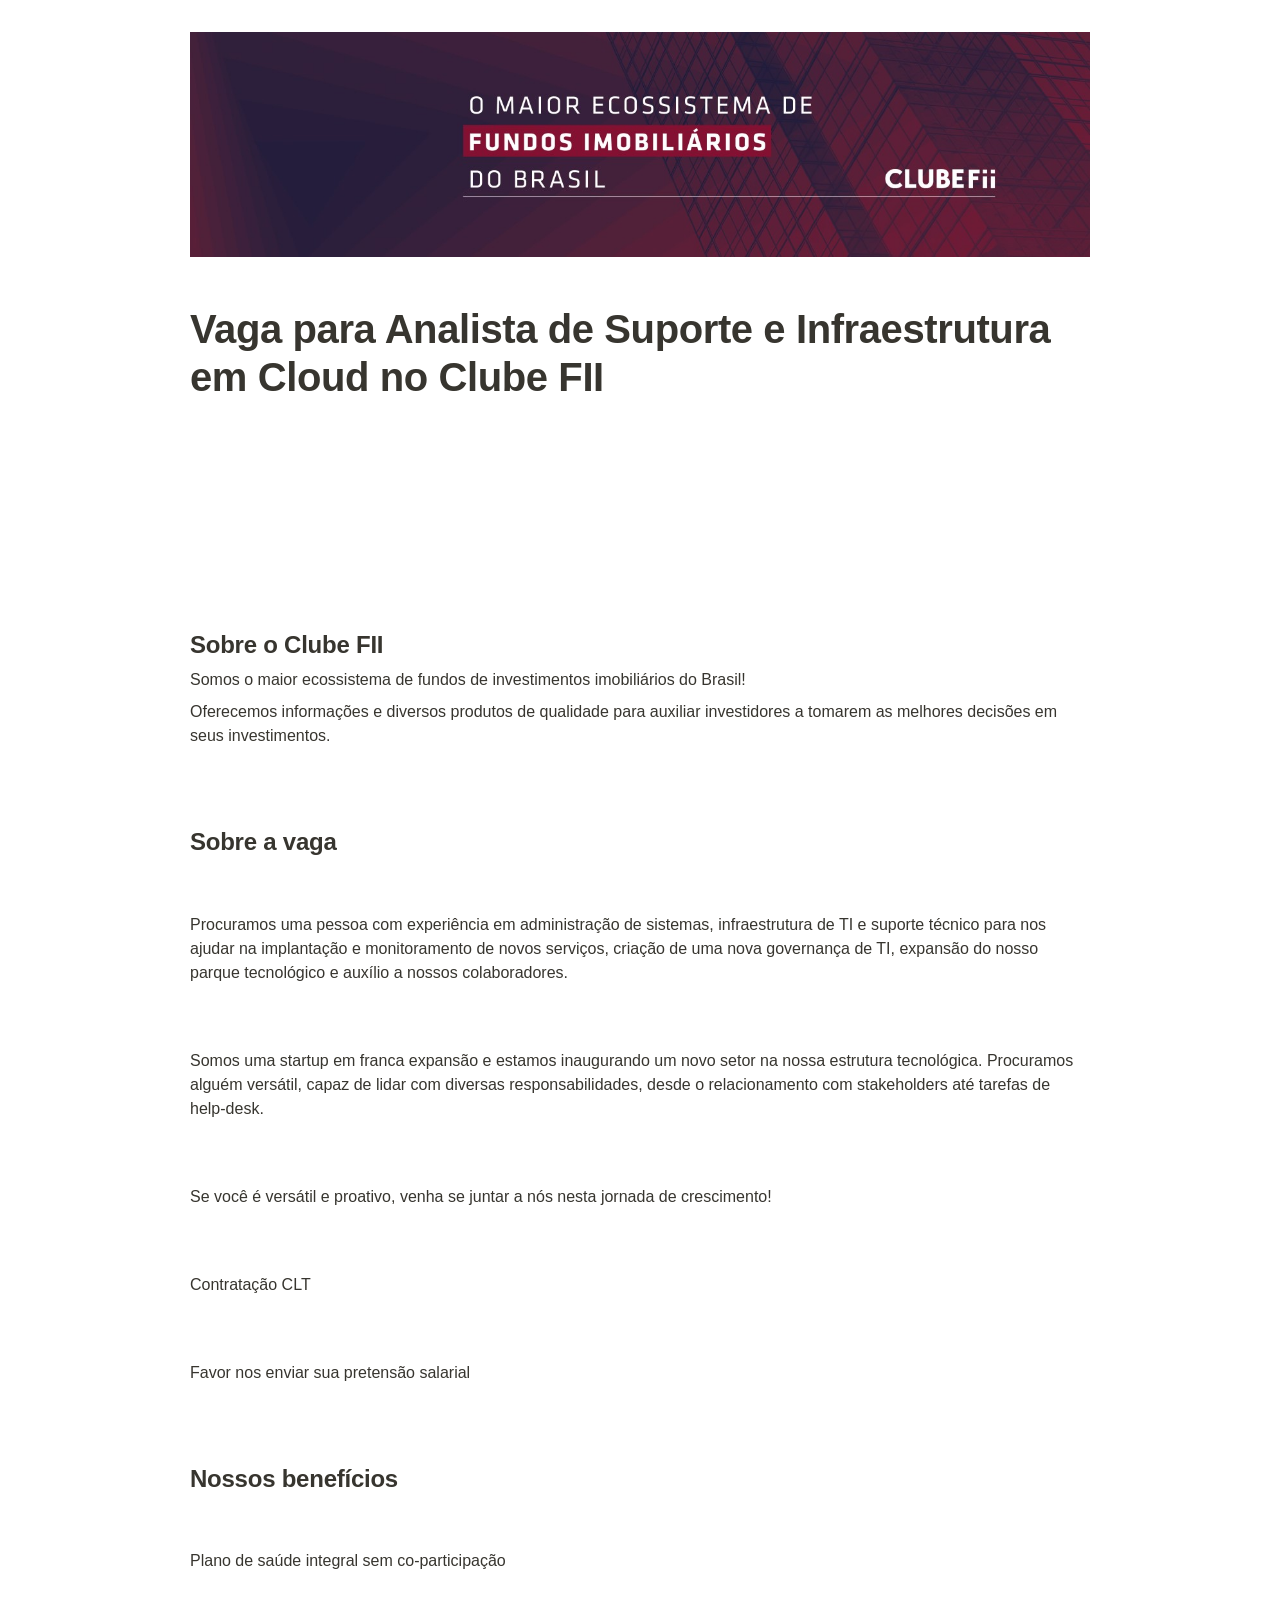
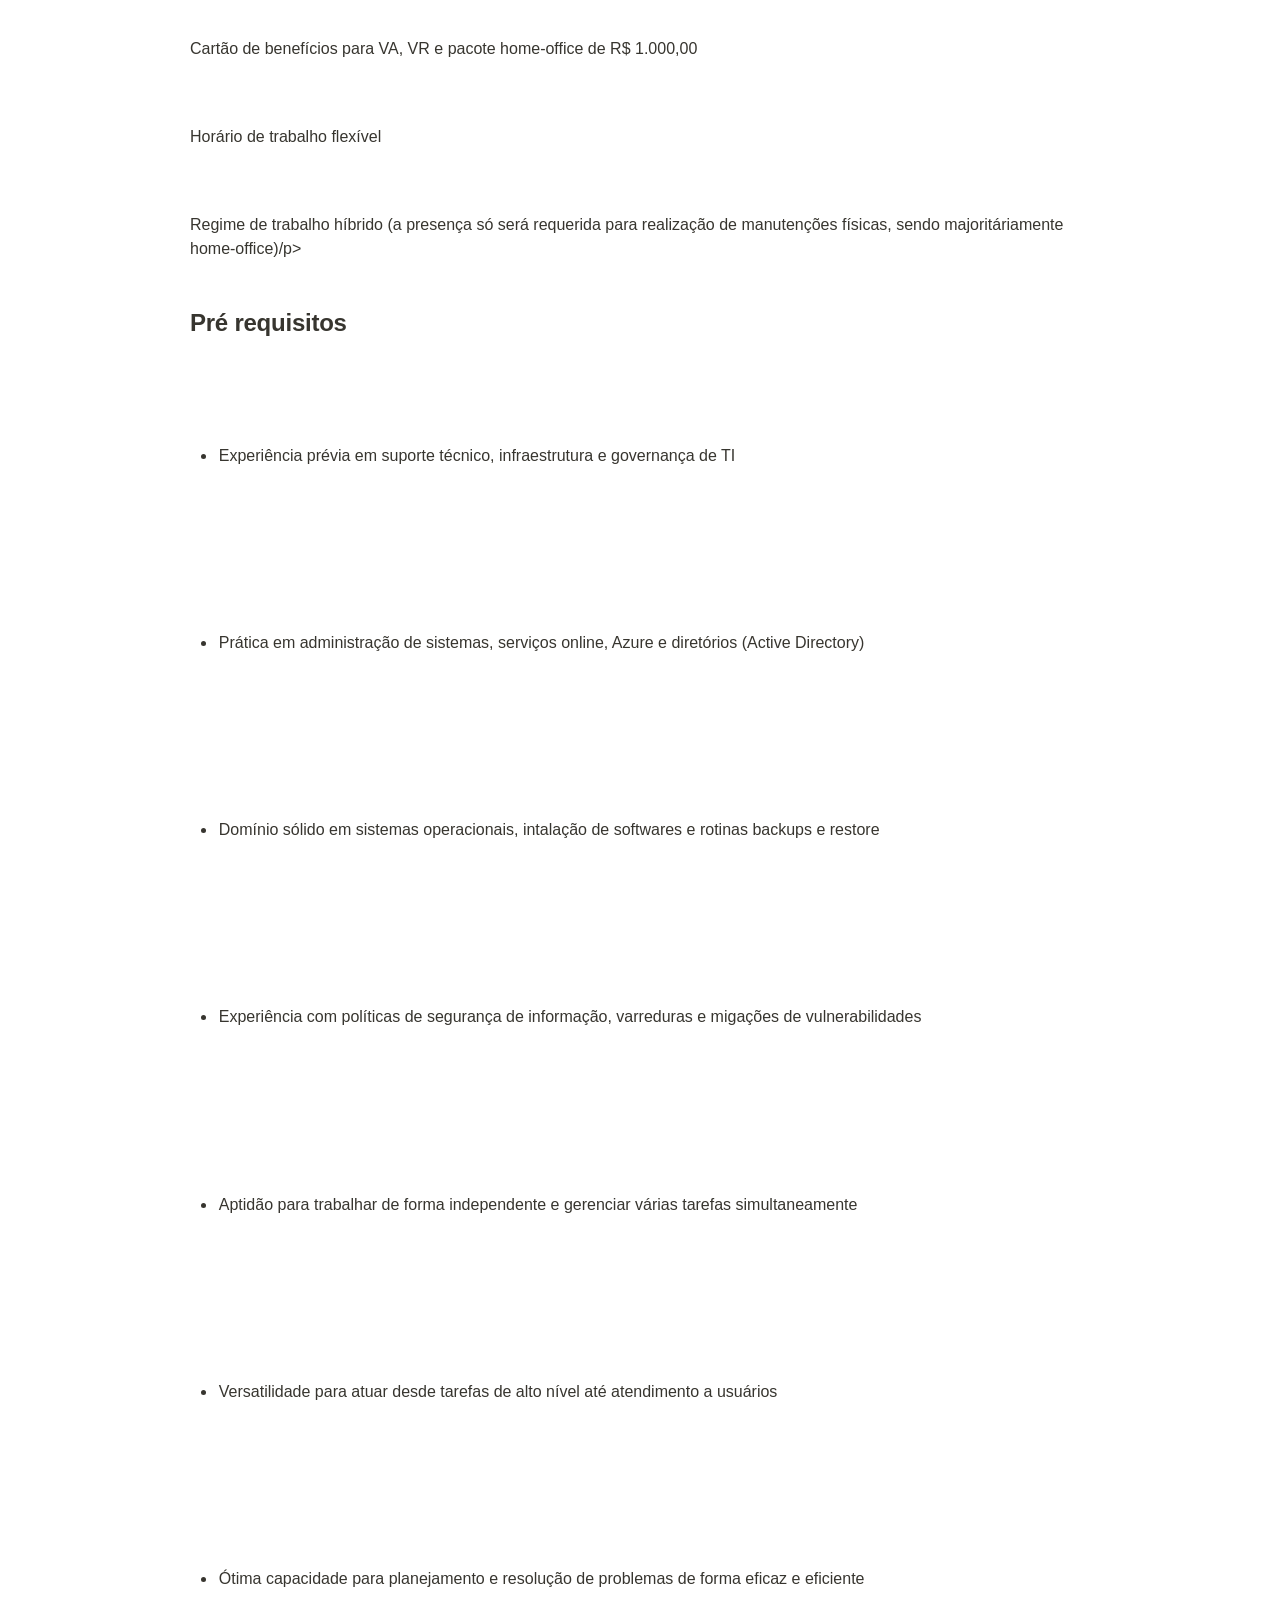
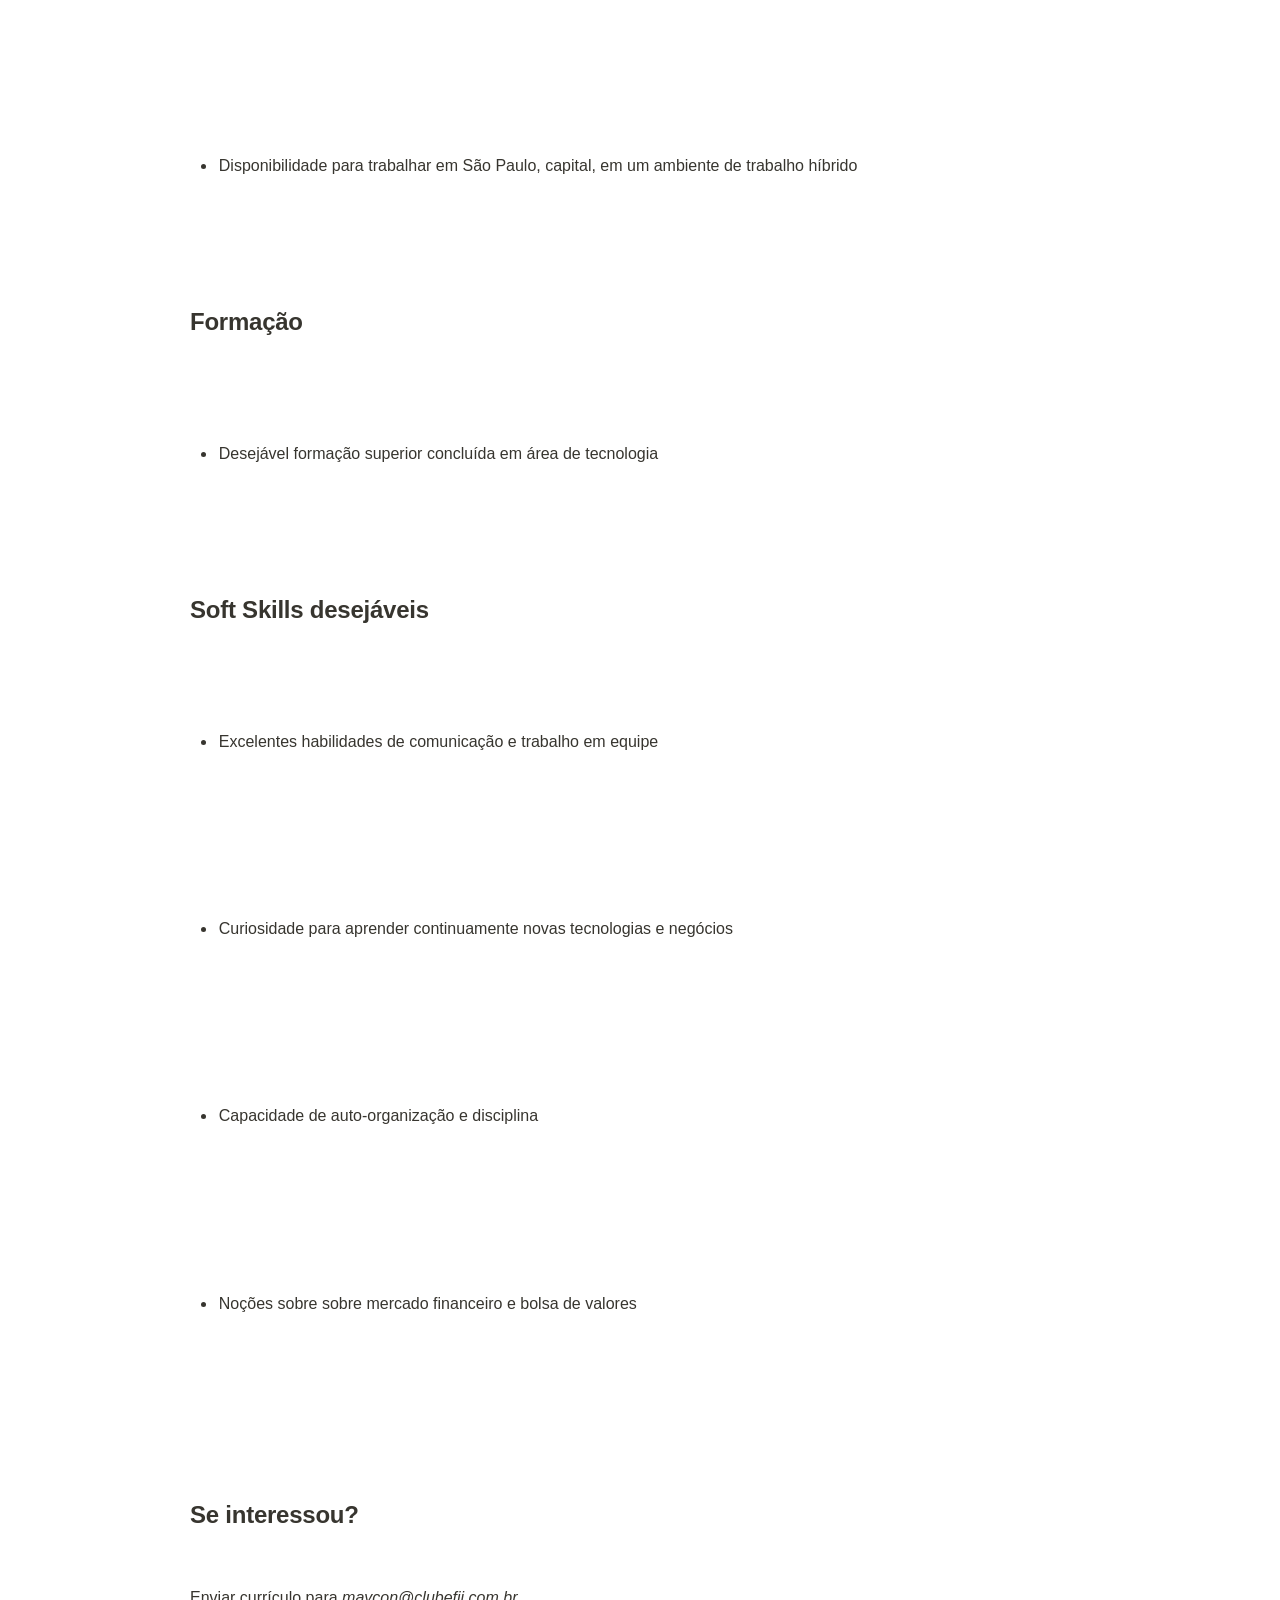
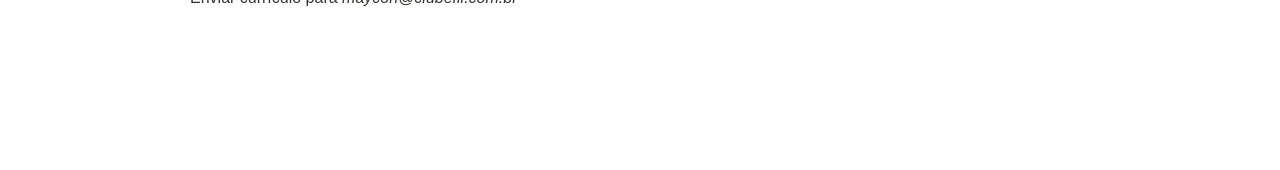
==== commit 354975a7: "teste" ====
--- a/analista-infra-suporte.html
+++ b/analista-infra-suporte.html
@@ -678,9 +678,7 @@
 	<h1 class="page-title"><strong>Vaga para Analista de Suporte e Infraestrutura em Cloud no Clube FII</strong></h1>
 	<p class="page-description"></p><table class="properties"><tbody></tbody></table></header>
 	<div class="page-body">
-		<h2 id="960a58eb-22ee-4ea5-a445-8d6429379b61" class=""><strong>Sobre o Clube FII</strong></h2>
-			<p id="b2ab9ed5-548f-4de6-b062-bc8e68482331" class="">Somos o maior ecossistema de fundos de investimentos imobiliários do Brasil!</p>
-			<p id="bf814562-fc74-420e-b14d-f42653f32e72" class="">Oferecemos informações e diversos produtos de qualidade para auxiliar investidores a tomarem as melhores decisões em seus investimentos.</p>
+		<h2 id="960a58eb-22ee-4ea5-a445-8d6429379b61" class=""><strong>Sobre o Clube FII</strong></h2><p id="b2ab9ed5-548f-4de6-b062-bc8e68482331" class="">Somos o maior ecossistema de fundos de investimentos imobiliários do Brasil!</p><p id="bf814562-fc74-420e-b14d-f42653f32e72" class="">Oferecemos informações e diversos produtos de qualidade para auxiliar investidores a tomarem as melhores decisões em seus investimentos.</p>
 		<h2 id="849ebc42-1202-4ea2-9c24-47739fdd74e4" class=""><strong>Sobre a vaga</strong></h2>
 			<p id="a47ee365-8610-41fa-8393-19558e01980c" class="">Procuramos uma pessoa com experiência em administração de sistemas, infraestrutura de TI e suporte técnico para nos ajudar na implantação e monitoramento de novos serviços, criação de uma nova governança de TI, expansão do nosso parque tecnológico e auxílio a nossos colaboradores.</p>
 			<p id="59741d84-cb29-4c06-a383-fa18b25131a6" class="">Somos uma startup em franca expansão e estamos inaugurando um novo setor na nossa estrutura tecnológica. Procuramos alguém versátil, capaz de lidar com diversas responsabilidades, desde o relacionamento com stakeholders até tarefas de help-desk.</p>
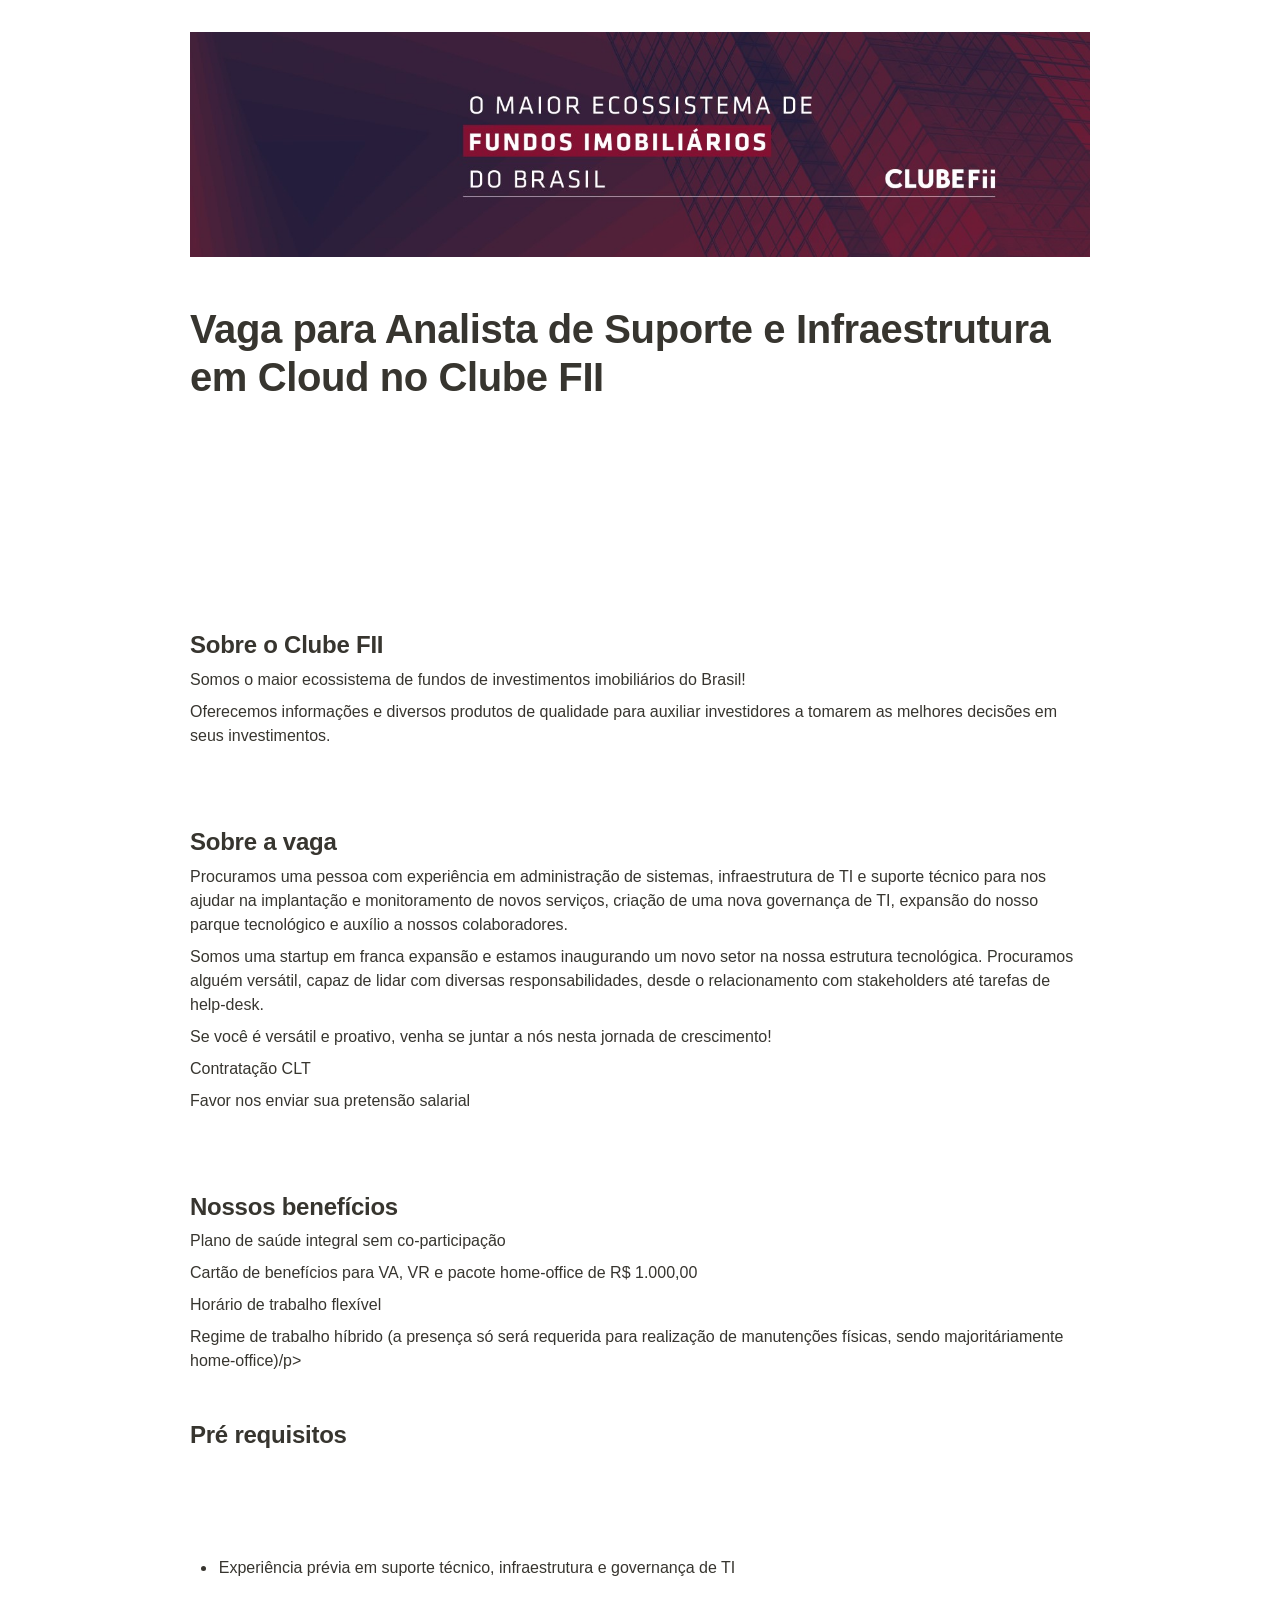
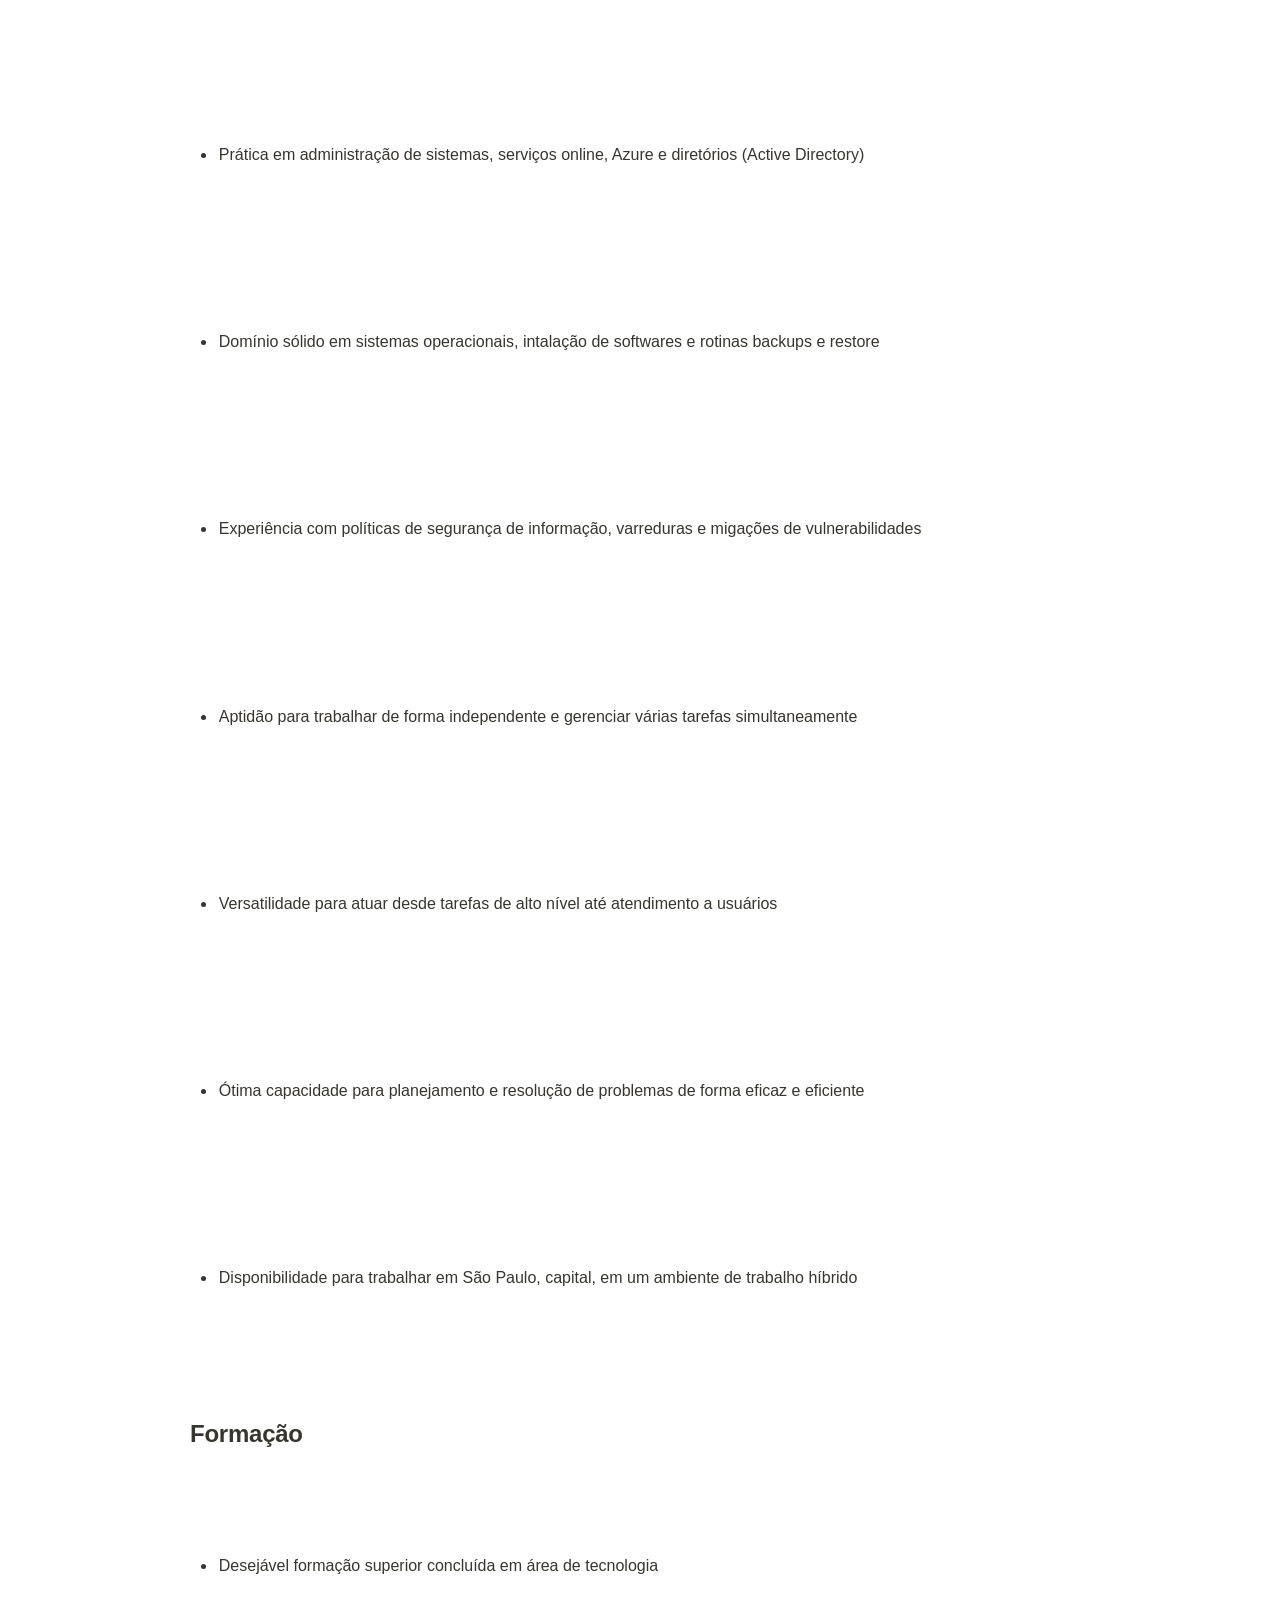
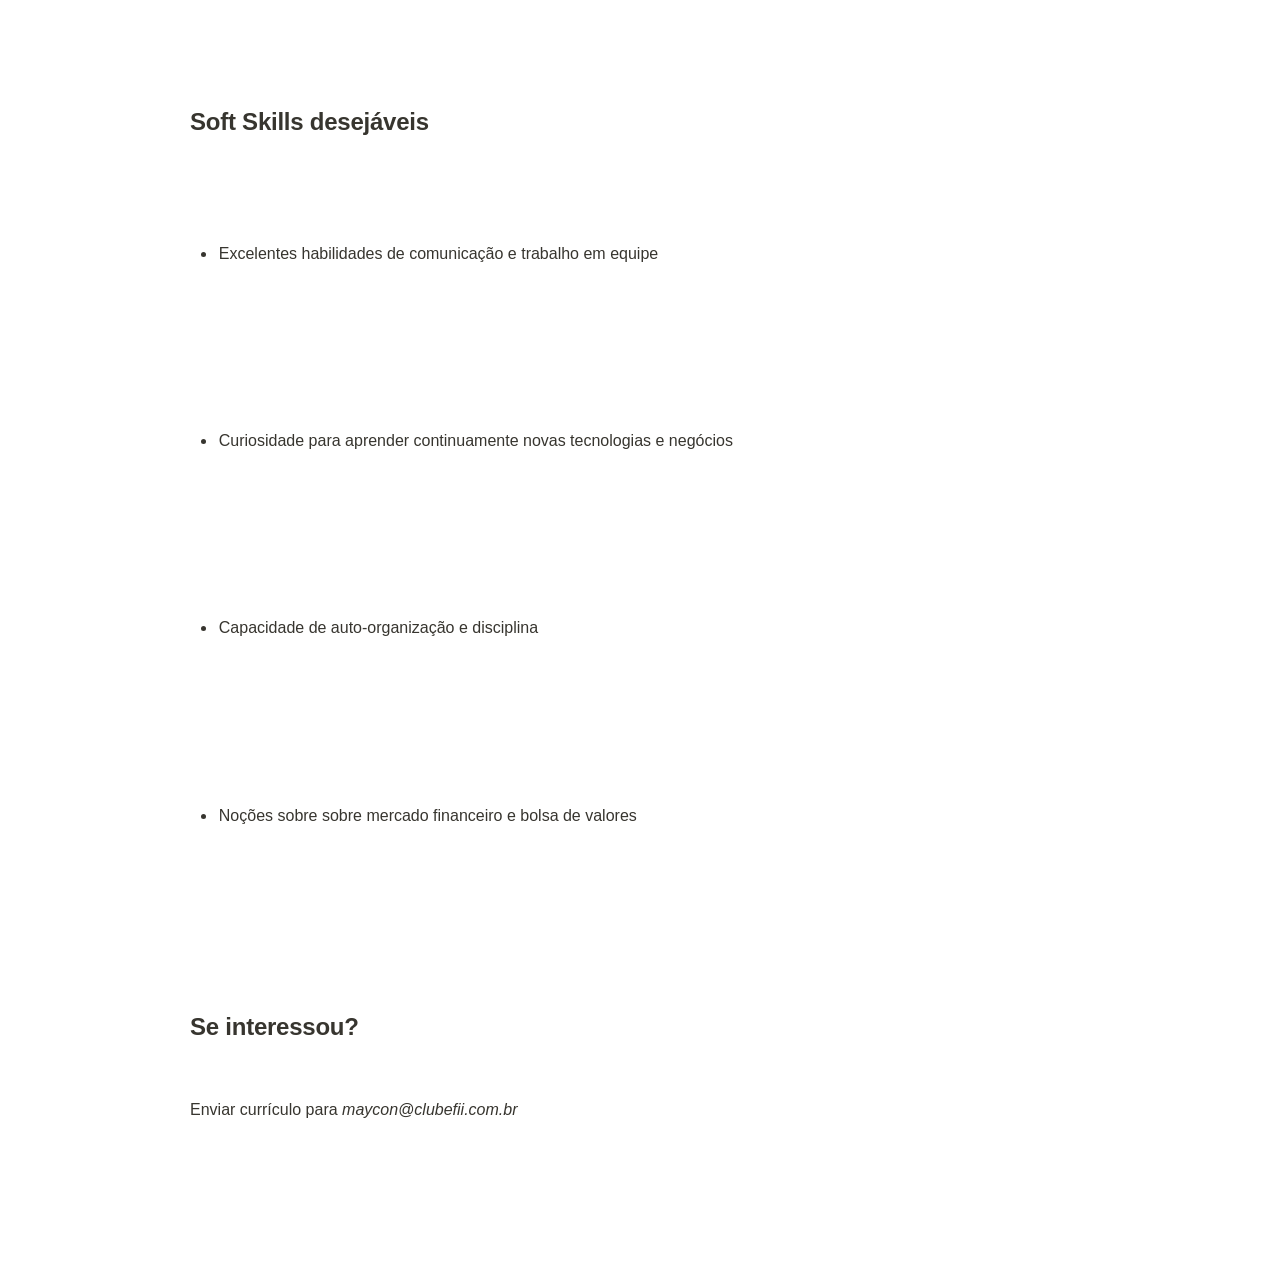
==== commit 4cb1a156: "identação" ====
--- a/analista-infra-suporte.html
+++ b/analista-infra-suporte.html
@@ -679,17 +679,8 @@
 	<p class="page-description"></p><table class="properties"><tbody></tbody></table></header>
 	<div class="page-body">
 		<h2 id="960a58eb-22ee-4ea5-a445-8d6429379b61" class=""><strong>Sobre o Clube FII</strong></h2><p id="b2ab9ed5-548f-4de6-b062-bc8e68482331" class="">Somos o maior ecossistema de fundos de investimentos imobiliários do Brasil!</p><p id="bf814562-fc74-420e-b14d-f42653f32e72" class="">Oferecemos informações e diversos produtos de qualidade para auxiliar investidores a tomarem as melhores decisões em seus investimentos.</p>
-		<h2 id="849ebc42-1202-4ea2-9c24-47739fdd74e4" class=""><strong>Sobre a vaga</strong></h2>
-			<p id="a47ee365-8610-41fa-8393-19558e01980c" class="">Procuramos uma pessoa com experiência em administração de sistemas, infraestrutura de TI e suporte técnico para nos ajudar na implantação e monitoramento de novos serviços, criação de uma nova governança de TI, expansão do nosso parque tecnológico e auxílio a nossos colaboradores.</p>
-			<p id="59741d84-cb29-4c06-a383-fa18b25131a6" class="">Somos uma startup em franca expansão e estamos inaugurando um novo setor na nossa estrutura tecnológica. Procuramos alguém versátil, capaz de lidar com diversas responsabilidades, desde o relacionamento com stakeholders até tarefas de help-desk.</p>
-			<p id="73833da3-bb2d-4cd2-b26b-ee6e3610ad69" class="">Se você é versátil e proativo, venha se juntar a nós nesta jornada de crescimento!</p>
-			<p id="aa139a90-72ca-41fe-ab2d-36ff40664804" class="">Contratação CLT</p>
-			<p id="325e13a7-76a6-4a1f-b0f3-a215353e946e" class="">Favor nos enviar sua pretensão salarial</p>
-		<h2 id="efc7e048-a314-4fb5-8857-8b4850b4f5d2" class=""><strong>Nossos benefícios</strong></h2>
-			<p id="c118ccf1-f5a4-4f3a-9da5-c8ae5c36e3a2" class="">Plano de saúde integral sem co-participação</p>
-			<p id="a66b2199-9e6d-4def-bffd-d471927eb8ee" class="">Cartão de benefícios para VA, VR e pacote home-office de R$ 1.000,00</p>
-			<p id="8df15712-6ee3-41eb-84a2-a9dd7cc67482" class="">Horário de trabalho flexível</p>
-			<p id="6c266207-8b4a-4a9d-b7bb-83fe8cbf0484" class="">Regime de trabalho híbrido (a presença só será requerida para realização de manutenções físicas, sendo majoritáriamente home-office)/p>
+		<h2 id="849ebc42-1202-4ea2-9c24-47739fdd74e4" class=""><strong>Sobre a vaga</strong></h2><p id="a47ee365-8610-41fa-8393-19558e01980c" class="">Procuramos uma pessoa com experiência em administração de sistemas, infraestrutura de TI e suporte técnico para nos ajudar na implantação e monitoramento de novos serviços, criação de uma nova governança de TI, expansão do nosso parque tecnológico e auxílio a nossos colaboradores.</p><p id="59741d84-cb29-4c06-a383-fa18b25131a6" class="">Somos uma startup em franca expansão e estamos inaugurando um novo setor na nossa estrutura tecnológica. Procuramos alguém versátil, capaz de lidar com diversas responsabilidades, desde o relacionamento com stakeholders até tarefas de help-desk.</p><p id="73833da3-bb2d-4cd2-b26b-ee6e3610ad69" class="">Se você é versátil e proativo, venha se juntar a nós nesta jornada de crescimento!</p><p id="aa139a90-72ca-41fe-ab2d-36ff40664804" class="">Contratação CLT</p><p id="325e13a7-76a6-4a1f-b0f3-a215353e946e" class="">Favor nos enviar sua pretensão salarial</p>
+		<h2 id="efc7e048-a314-4fb5-8857-8b4850b4f5d2" class=""><strong>Nossos benefícios</strong></h2><p id="c118ccf1-f5a4-4f3a-9da5-c8ae5c36e3a2" class="">Plano de saúde integral sem co-participação</p><p id="a66b2199-9e6d-4def-bffd-d471927eb8ee" class="">Cartão de benefícios para VA, VR e pacote home-office de R$ 1.000,00</p><p id="8df15712-6ee3-41eb-84a2-a9dd7cc67482" class="">Horário de trabalho flexível</p><p id="6c266207-8b4a-4a9d-b7bb-83fe8cbf0484" class="">Regime de trabalho híbrido (a presença só será requerida para realização de manutenções físicas, sendo majoritáriamente home-office)/p>
 		<h2 id="fef09545-b6ee-481d-ae69-b08842241a4d" class=""><strong>Pré requisitos</strong></h2>
 			<ul id="a5aa0c21-dccb-45a7-b29c-315bfbd0866d" class="bulleted-list">
 					<li style="list-style-type:disc">Experiência prévia em suporte técnico, infraestrutura e governança de TI</li>
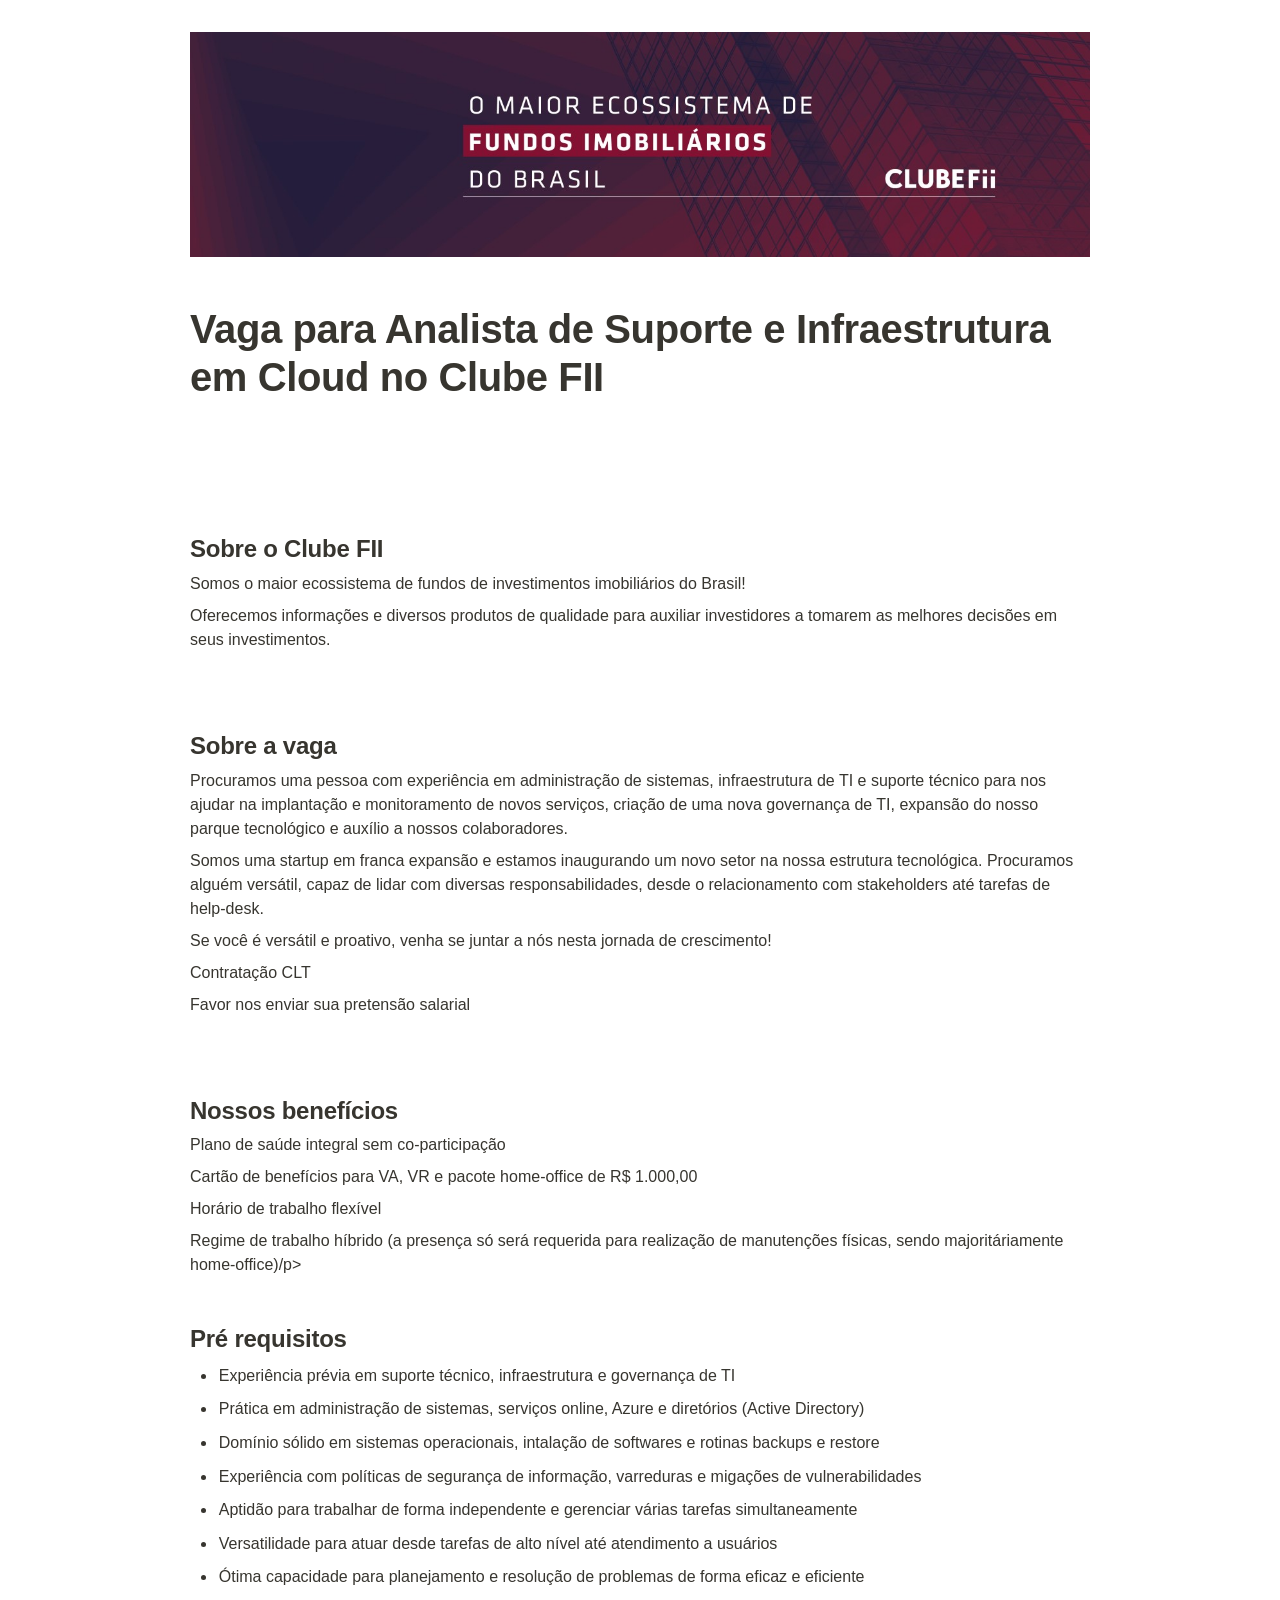
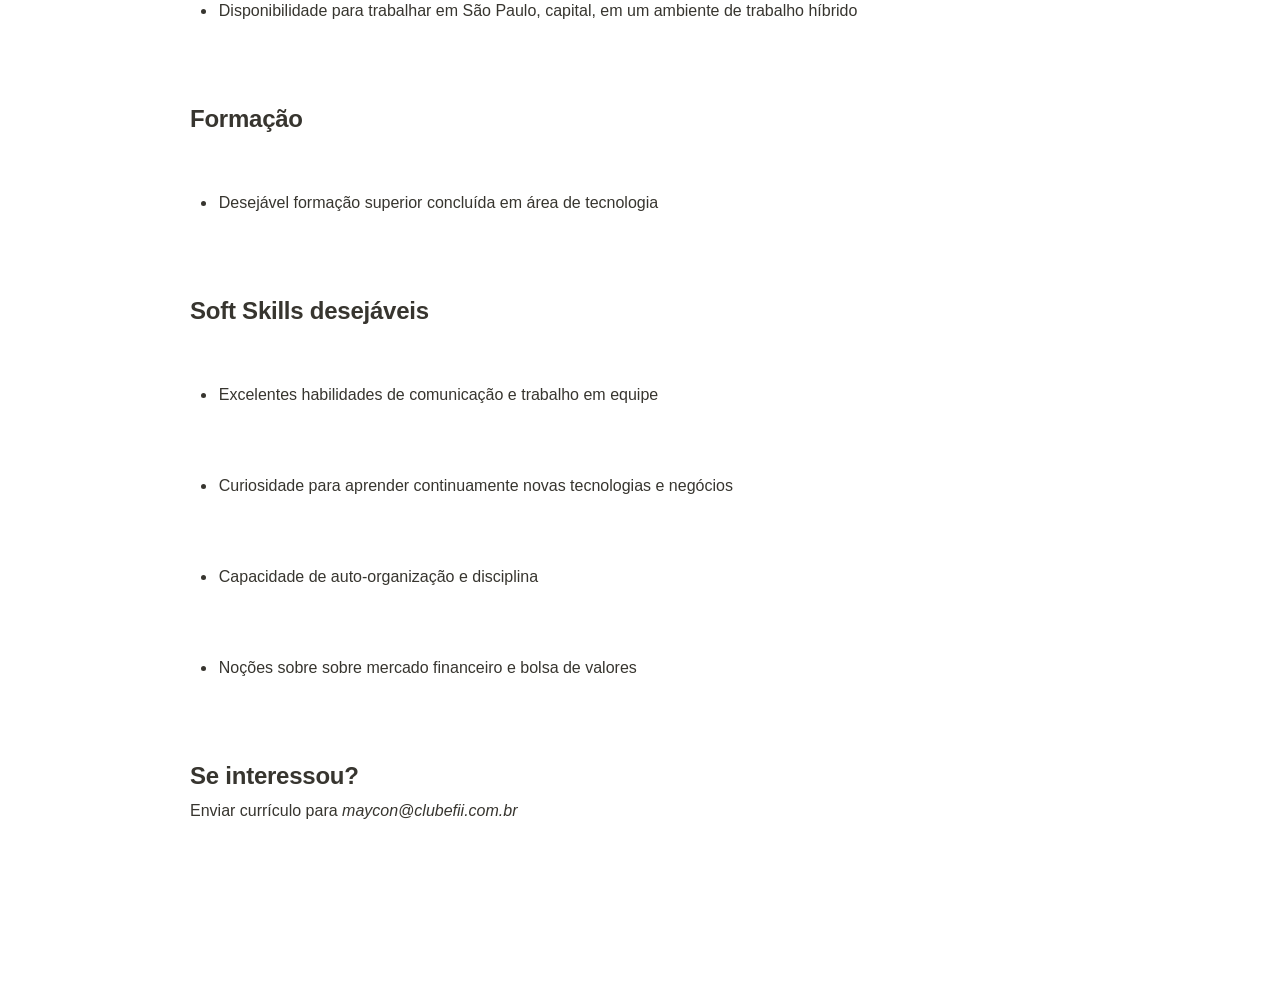
==== commit 13c0ba55: "identação" ====
--- a/analista-infra-suporte.html
+++ b/analista-infra-suporte.html
@@ -676,56 +676,18 @@
 	
 </style></head><body><article id="7e0e2017-81d5-4c97-97ad-62c4df731127" class="page sans"><header><img class="page-cover-image" src="img/1688395468764.jpeg" style="object-position:center 50%"/>
 	<h1 class="page-title"><strong>Vaga para Analista de Suporte e Infraestrutura em Cloud no Clube FII</strong></h1>
-	<p class="page-description"></p><table class="properties"><tbody></tbody></table></header>
-	<div class="page-body">
-		<h2 id="960a58eb-22ee-4ea5-a445-8d6429379b61" class=""><strong>Sobre o Clube FII</strong></h2><p id="b2ab9ed5-548f-4de6-b062-bc8e68482331" class="">Somos o maior ecossistema de fundos de investimentos imobiliários do Brasil!</p><p id="bf814562-fc74-420e-b14d-f42653f32e72" class="">Oferecemos informações e diversos produtos de qualidade para auxiliar investidores a tomarem as melhores decisões em seus investimentos.</p>
+	<p class="page-description"></p><table class="properties"><tbody></tbody></table></header><div class="page-body"><h2 id="960a58eb-22ee-4ea5-a445-8d6429379b61" class=""><strong>Sobre o Clube FII</strong></h2><p id="b2ab9ed5-548f-4de6-b062-bc8e68482331" class="">Somos o maior ecossistema de fundos de investimentos imobiliários do Brasil!</p><p id="bf814562-fc74-420e-b14d-f42653f32e72" class="">Oferecemos informações e diversos produtos de qualidade para auxiliar investidores a tomarem as melhores decisões em seus investimentos.</p>
 		<h2 id="849ebc42-1202-4ea2-9c24-47739fdd74e4" class=""><strong>Sobre a vaga</strong></h2><p id="a47ee365-8610-41fa-8393-19558e01980c" class="">Procuramos uma pessoa com experiência em administração de sistemas, infraestrutura de TI e suporte técnico para nos ajudar na implantação e monitoramento de novos serviços, criação de uma nova governança de TI, expansão do nosso parque tecnológico e auxílio a nossos colaboradores.</p><p id="59741d84-cb29-4c06-a383-fa18b25131a6" class="">Somos uma startup em franca expansão e estamos inaugurando um novo setor na nossa estrutura tecnológica. Procuramos alguém versátil, capaz de lidar com diversas responsabilidades, desde o relacionamento com stakeholders até tarefas de help-desk.</p><p id="73833da3-bb2d-4cd2-b26b-ee6e3610ad69" class="">Se você é versátil e proativo, venha se juntar a nós nesta jornada de crescimento!</p><p id="aa139a90-72ca-41fe-ab2d-36ff40664804" class="">Contratação CLT</p><p id="325e13a7-76a6-4a1f-b0f3-a215353e946e" class="">Favor nos enviar sua pretensão salarial</p>
 		<h2 id="efc7e048-a314-4fb5-8857-8b4850b4f5d2" class=""><strong>Nossos benefícios</strong></h2><p id="c118ccf1-f5a4-4f3a-9da5-c8ae5c36e3a2" class="">Plano de saúde integral sem co-participação</p><p id="a66b2199-9e6d-4def-bffd-d471927eb8ee" class="">Cartão de benefícios para VA, VR e pacote home-office de R$ 1.000,00</p><p id="8df15712-6ee3-41eb-84a2-a9dd7cc67482" class="">Horário de trabalho flexível</p><p id="6c266207-8b4a-4a9d-b7bb-83fe8cbf0484" class="">Regime de trabalho híbrido (a presença só será requerida para realização de manutenções físicas, sendo majoritáriamente home-office)/p>
-		<h2 id="fef09545-b6ee-481d-ae69-b08842241a4d" class=""><strong>Pré requisitos</strong></h2>
-			<ul id="a5aa0c21-dccb-45a7-b29c-315bfbd0866d" class="bulleted-list">
-					<li style="list-style-type:disc">Experiência prévia em suporte técnico, infraestrutura e governança de TI</li>
-			</ul>
-			<ul id="074a2e36-0afa-426a-b014-fba0fd336c5e" class="bulleted-list">
-				<li style="list-style-type:disc">Prática em administração de sistemas, serviços online, Azure e diretórios (Active Directory)</li>
-			</ul>
-			<ul id="51023e57-1186-4c46-8c0a-7aee6d6f98a6" class="bulleted-list">
-				<li style="list-style-type:disc">Domínio sólido em sistemas operacionais, intalação de softwares e rotinas backups e restore</li>
-			</ul>
-			<ul id="1a5c4515-ece6-45ba-90ec-1509c21efd0c" class="bulleted-list">
-				<li style="list-style-type:disc">Experiência com políticas de segurança de informação, varreduras e migações de vulnerabilidades</li>
-			</ul>
-			<ul id="d5f39190-d5b2-45a1-b36e-b58e2d64fa9e" class="bulleted-list">
-				<li style="list-style-type:disc">Aptidão para trabalhar de forma independente e gerenciar várias tarefas simultaneamente</li>
-			</ul>
-			<ul id="20652bc7-9455-4e01-a644-5ef788275991" class="bulleted-list">
-				<li style="list-style-type:disc">Versatilidade para atuar desde tarefas de alto nível até atendimento a usuários</li>
-			</ul>
-			<ul id="9ed21fd8-730b-4617-af7a-23da37a950c8" class="bulleted-list">
-				<li style="list-style-type:disc">Ótima capacidade para planejamento e resolução de problemas de forma eficaz e eficiente</li>
-			</ul>
-			<ul id="191b12a1-fd3c-4849-a168-7662de449cf3" class="bulleted-list">
-				<li style="list-style-type:disc">Disponibilidade para trabalhar em São Paulo, capital, em um ambiente de trabalho híbrido</li>
-			</ul>
+		<h2 id="fef09545-b6ee-481d-ae69-b08842241a4d" class=""><strong>Pré requisitos</strong></h2><ul id="a5aa0c21-dccb-45a7-b29c-315bfbd0866d" class="bulleted-list"><li style="list-style-type:disc">Experiência prévia em suporte técnico, infraestrutura e governança de TI</li></ul><ul id="074a2e36-0afa-426a-b014-fba0fd336c5e" class="bulleted-list"><li style="list-style-type:disc">Prática em administração de sistemas, serviços online, Azure e diretórios (Active Directory)</li></ul><ul id="51023e57-1186-4c46-8c0a-7aee6d6f98a6" class="bulleted-list"><li style="list-style-type:disc">Domínio sólido em sistemas operacionais, intalação de softwares e rotinas backups e restore</li></ul><ul id="1a5c4515-ece6-45ba-90ec-1509c21efd0c" class="bulleted-list"><li style="list-style-type:disc">Experiência com políticas de segurança de informação, varreduras e migações de vulnerabilidades</li></ul><ul id="d5f39190-d5b2-45a1-b36e-b58e2d64fa9e" class="bulleted-list"><li style="list-style-type:disc">Aptidão para trabalhar de forma independente e gerenciar várias tarefas simultaneamente</li></ul><ul id="20652bc7-9455-4e01-a644-5ef788275991" class="bulleted-list"><li style="list-style-type:disc">Versatilidade para atuar desde tarefas de alto nível até atendimento a usuários</li></ul><ul id="9ed21fd8-730b-4617-af7a-23da37a950c8" class="bulleted-list"><li style="list-style-type:disc">Ótima capacidade para planejamento e resolução de problemas de forma eficaz e eficiente</li></ul><ul id="191b12a1-fd3c-4849-a168-7662de449cf3" class="bulleted-list"><li style="list-style-type:disc">Disponibilidade para trabalhar em São Paulo, capital, em um ambiente de trabalho híbrido</li></ul>
 		<h2 id="ce289be4-9f0b-4fae-9e93-2ee4e456812a" class=""><strong>Formação</strong></h2>
-		<ul id="80c0897d-afce-473d-85b5-847a11ac76d7" class="bulleted-list">
-			<li style="list-style-type:disc">Desejável formação superior concluída em área de tecnologia</li>
-		</ul>
+		<ul id="80c0897d-afce-473d-85b5-847a11ac76d7" class="bulleted-list"><li style="list-style-type:disc">Desejável formação superior concluída em área de tecnologia</li></ul>
 		<h2 id="9a433880-d6f4-466f-8ee7-0f2a04afed9b" class=""><strong>Soft Skills desejáveis</strong></h2>
-		<ul id="1f78b67c-6129-4d30-83a1-9bc6c243a2f9" class="bulleted-list">
-			<li style="list-style-type:disc">Excelentes habilidades de comunicação e trabalho em equipe</li>
-		</ul>
-		<ul id="e0ad62d6-a080-4c6b-8530-e9d37cba4b5e" class="bulleted-list">
-			<li style="list-style-type:disc">Curiosidade para aprender continuamente novas tecnologias e negócios</li>
-		</ul>
-		<ul id="fa5343c3-0cf4-477c-ac2b-88ae983ee455" class="bulleted-list">
-			<li style="list-style-type:disc">Capacidade de auto-organização e disciplina</li>
-		</ul>
-		<ul id="264e9ee8-3ea4-4400-a5dd-02d647299490" class="bulleted-list">
-			<li style="list-style-type:disc">Noções sobre sobre mercado financeiro e bolsa de valores</li>
-		</ul>
-			<p id="257f4de8-1dc4-4f08-8e63-80f760324daf" class=""></p>
-		<h2 id="01101ae5-adfa-4860-8d75-cc24f2368c14" class="">Se interessou?</h2>
-			<p id="f1b135ee-9008-4a54-a624-a166a955aa29" class="">Enviar currículo para <em>maycon@clubefii.com.br</em></p>
+		<ul id="1f78b67c-6129-4d30-83a1-9bc6c243a2f9" class="bulleted-list"><li style="list-style-type:disc">Excelentes habilidades de comunicação e trabalho em equipe</li></ul>
+		<ul id="e0ad62d6-a080-4c6b-8530-e9d37cba4b5e" class="bulleted-list"><li style="list-style-type:disc">Curiosidade para aprender continuamente novas tecnologias e negócios</li></ul>
+		<ul id="fa5343c3-0cf4-477c-ac2b-88ae983ee455" class="bulleted-list"><li style="list-style-type:disc">Capacidade de auto-organização e disciplina</li></ul>
+		<ul id="264e9ee8-3ea4-4400-a5dd-02d647299490" class="bulleted-list"><li style="list-style-type:disc">Noções sobre sobre mercado financeiro e bolsa de valores</li></ul><p id="257f4de8-1dc4-4f08-8e63-80f760324daf" class=""></p>
+		<h2 id="01101ae5-adfa-4860-8d75-cc24f2368c14" class="">Se interessou?</h2><p id="f1b135ee-9008-4a54-a624-a166a955aa29" class="">Enviar currículo para <em>maycon@clubefii.com.br</em></p>
 	</div>
 </article>
 <span class="sans" style="font-size:14px;padding-top:2em"></span></body></html>
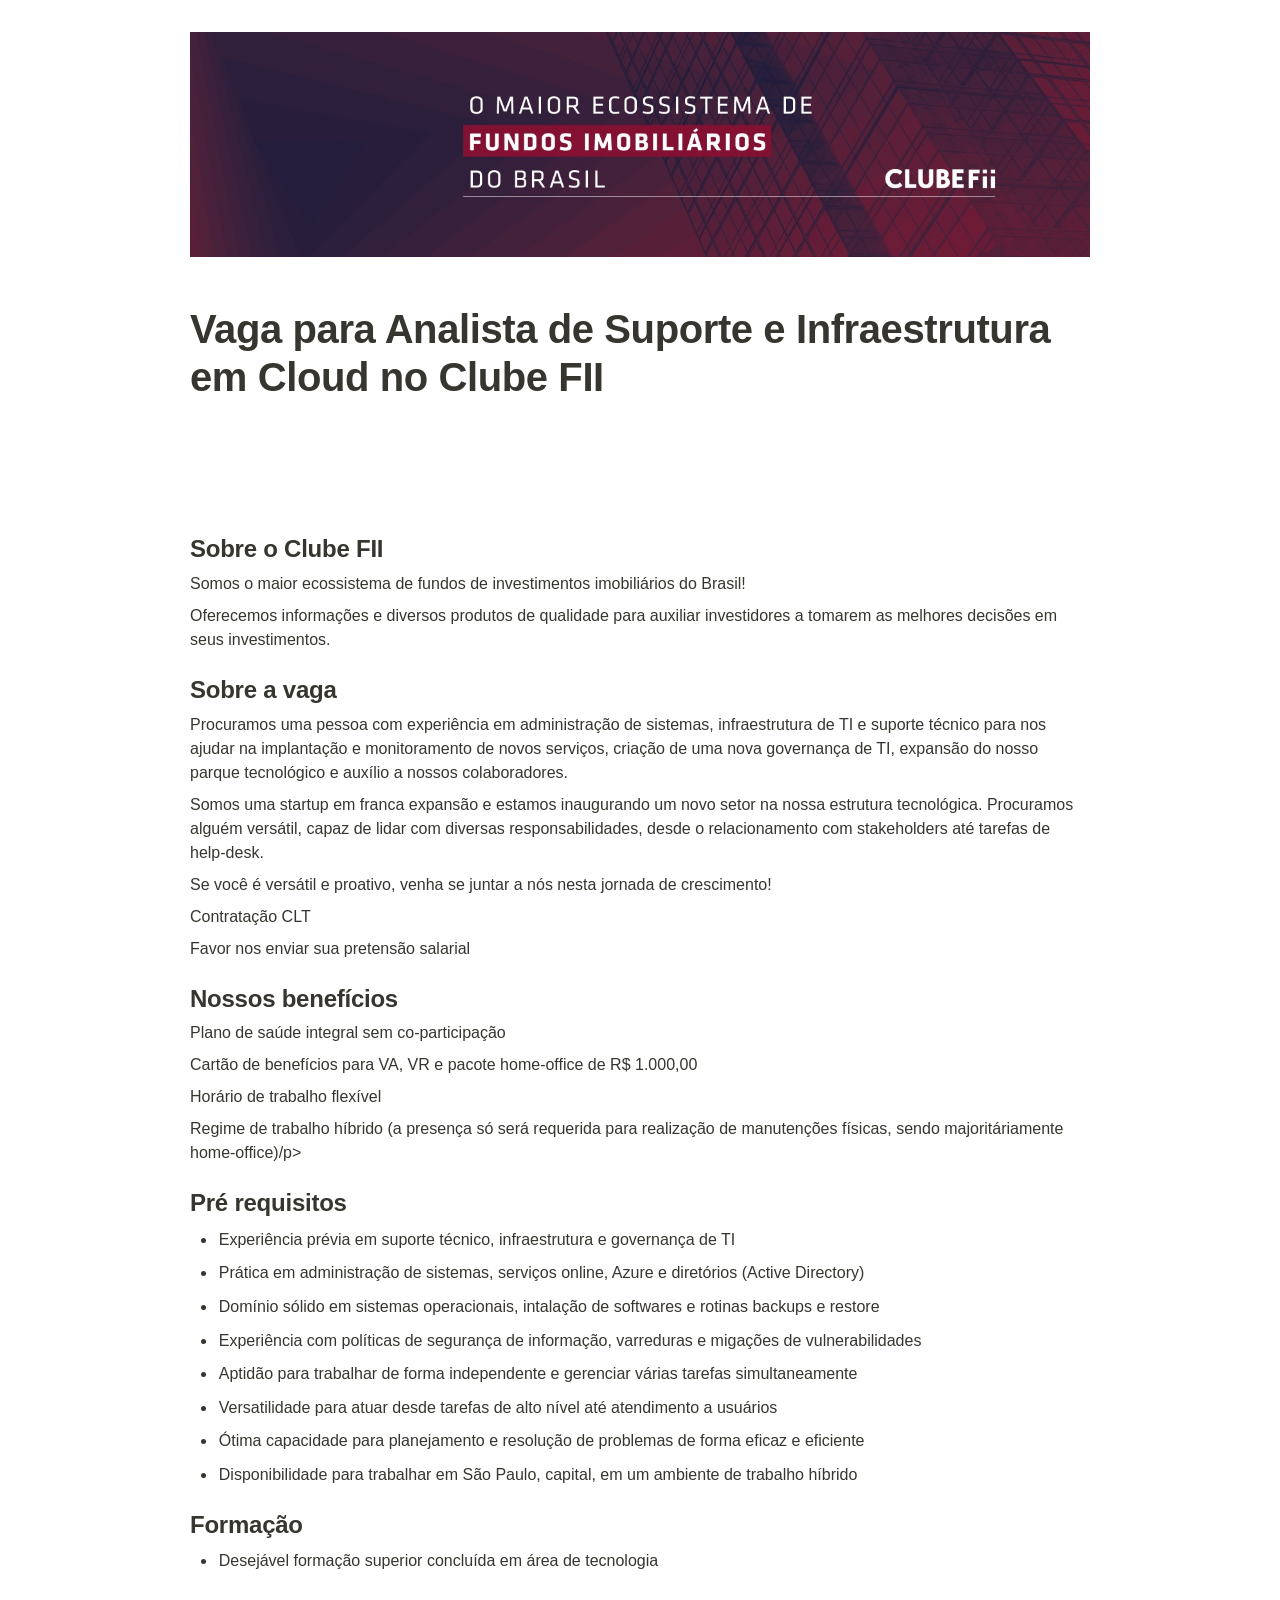
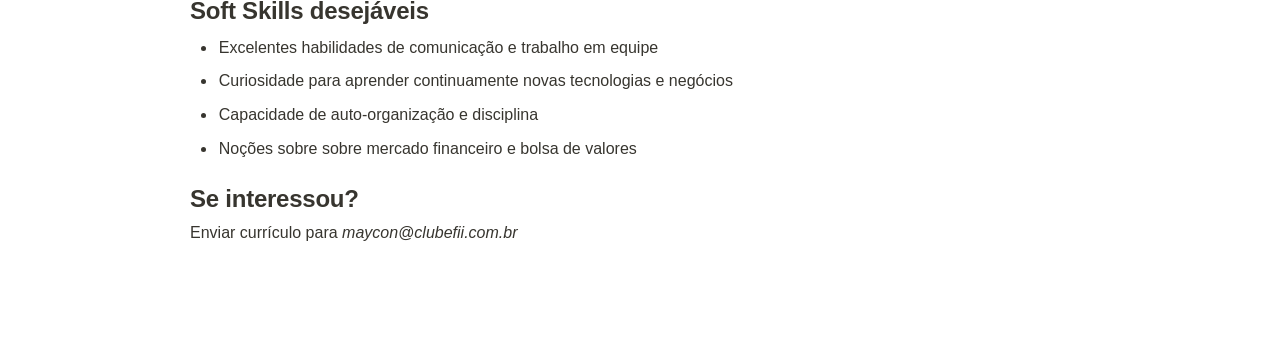
==== commit 21679e15: "indentação" ====
--- a/analista-infra-suporte.html
+++ b/analista-infra-suporte.html
@@ -676,18 +676,6 @@
 	
 </style></head><body><article id="7e0e2017-81d5-4c97-97ad-62c4df731127" class="page sans"><header><img class="page-cover-image" src="img/1688395468764.jpeg" style="object-position:center 50%"/>
 	<h1 class="page-title"><strong>Vaga para Analista de Suporte e Infraestrutura em Cloud no Clube FII</strong></h1>
-	<p class="page-description"></p><table class="properties"><tbody></tbody></table></header><div class="page-body"><h2 id="960a58eb-22ee-4ea5-a445-8d6429379b61" class=""><strong>Sobre o Clube FII</strong></h2><p id="b2ab9ed5-548f-4de6-b062-bc8e68482331" class="">Somos o maior ecossistema de fundos de investimentos imobiliários do Brasil!</p><p id="bf814562-fc74-420e-b14d-f42653f32e72" class="">Oferecemos informações e diversos produtos de qualidade para auxiliar investidores a tomarem as melhores decisões em seus investimentos.</p>
-		<h2 id="849ebc42-1202-4ea2-9c24-47739fdd74e4" class=""><strong>Sobre a vaga</strong></h2><p id="a47ee365-8610-41fa-8393-19558e01980c" class="">Procuramos uma pessoa com experiência em administração de sistemas, infraestrutura de TI e suporte técnico para nos ajudar na implantação e monitoramento de novos serviços, criação de uma nova governança de TI, expansão do nosso parque tecnológico e auxílio a nossos colaboradores.</p><p id="59741d84-cb29-4c06-a383-fa18b25131a6" class="">Somos uma startup em franca expansão e estamos inaugurando um novo setor na nossa estrutura tecnológica. Procuramos alguém versátil, capaz de lidar com diversas responsabilidades, desde o relacionamento com stakeholders até tarefas de help-desk.</p><p id="73833da3-bb2d-4cd2-b26b-ee6e3610ad69" class="">Se você é versátil e proativo, venha se juntar a nós nesta jornada de crescimento!</p><p id="aa139a90-72ca-41fe-ab2d-36ff40664804" class="">Contratação CLT</p><p id="325e13a7-76a6-4a1f-b0f3-a215353e946e" class="">Favor nos enviar sua pretensão salarial</p>
-		<h2 id="efc7e048-a314-4fb5-8857-8b4850b4f5d2" class=""><strong>Nossos benefícios</strong></h2><p id="c118ccf1-f5a4-4f3a-9da5-c8ae5c36e3a2" class="">Plano de saúde integral sem co-participação</p><p id="a66b2199-9e6d-4def-bffd-d471927eb8ee" class="">Cartão de benefícios para VA, VR e pacote home-office de R$ 1.000,00</p><p id="8df15712-6ee3-41eb-84a2-a9dd7cc67482" class="">Horário de trabalho flexível</p><p id="6c266207-8b4a-4a9d-b7bb-83fe8cbf0484" class="">Regime de trabalho híbrido (a presença só será requerida para realização de manutenções físicas, sendo majoritáriamente home-office)/p>
-		<h2 id="fef09545-b6ee-481d-ae69-b08842241a4d" class=""><strong>Pré requisitos</strong></h2><ul id="a5aa0c21-dccb-45a7-b29c-315bfbd0866d" class="bulleted-list"><li style="list-style-type:disc">Experiência prévia em suporte técnico, infraestrutura e governança de TI</li></ul><ul id="074a2e36-0afa-426a-b014-fba0fd336c5e" class="bulleted-list"><li style="list-style-type:disc">Prática em administração de sistemas, serviços online, Azure e diretórios (Active Directory)</li></ul><ul id="51023e57-1186-4c46-8c0a-7aee6d6f98a6" class="bulleted-list"><li style="list-style-type:disc">Domínio sólido em sistemas operacionais, intalação de softwares e rotinas backups e restore</li></ul><ul id="1a5c4515-ece6-45ba-90ec-1509c21efd0c" class="bulleted-list"><li style="list-style-type:disc">Experiência com políticas de segurança de informação, varreduras e migações de vulnerabilidades</li></ul><ul id="d5f39190-d5b2-45a1-b36e-b58e2d64fa9e" class="bulleted-list"><li style="list-style-type:disc">Aptidão para trabalhar de forma independente e gerenciar várias tarefas simultaneamente</li></ul><ul id="20652bc7-9455-4e01-a644-5ef788275991" class="bulleted-list"><li style="list-style-type:disc">Versatilidade para atuar desde tarefas de alto nível até atendimento a usuários</li></ul><ul id="9ed21fd8-730b-4617-af7a-23da37a950c8" class="bulleted-list"><li style="list-style-type:disc">Ótima capacidade para planejamento e resolução de problemas de forma eficaz e eficiente</li></ul><ul id="191b12a1-fd3c-4849-a168-7662de449cf3" class="bulleted-list"><li style="list-style-type:disc">Disponibilidade para trabalhar em São Paulo, capital, em um ambiente de trabalho híbrido</li></ul>
-		<h2 id="ce289be4-9f0b-4fae-9e93-2ee4e456812a" class=""><strong>Formação</strong></h2>
-		<ul id="80c0897d-afce-473d-85b5-847a11ac76d7" class="bulleted-list"><li style="list-style-type:disc">Desejável formação superior concluída em área de tecnologia</li></ul>
-		<h2 id="9a433880-d6f4-466f-8ee7-0f2a04afed9b" class=""><strong>Soft Skills desejáveis</strong></h2>
-		<ul id="1f78b67c-6129-4d30-83a1-9bc6c243a2f9" class="bulleted-list"><li style="list-style-type:disc">Excelentes habilidades de comunicação e trabalho em equipe</li></ul>
-		<ul id="e0ad62d6-a080-4c6b-8530-e9d37cba4b5e" class="bulleted-list"><li style="list-style-type:disc">Curiosidade para aprender continuamente novas tecnologias e negócios</li></ul>
-		<ul id="fa5343c3-0cf4-477c-ac2b-88ae983ee455" class="bulleted-list"><li style="list-style-type:disc">Capacidade de auto-organização e disciplina</li></ul>
-		<ul id="264e9ee8-3ea4-4400-a5dd-02d647299490" class="bulleted-list"><li style="list-style-type:disc">Noções sobre sobre mercado financeiro e bolsa de valores</li></ul><p id="257f4de8-1dc4-4f08-8e63-80f760324daf" class=""></p>
-		<h2 id="01101ae5-adfa-4860-8d75-cc24f2368c14" class="">Se interessou?</h2><p id="f1b135ee-9008-4a54-a624-a166a955aa29" class="">Enviar currículo para <em>maycon@clubefii.com.br</em></p>
-	</div>
+	<p class="page-description"></p><table class="properties"><tbody></tbody></table></header><div class="page-body"><h2 id="960a58eb-22ee-4ea5-a445-8d6429379b61" class=""><strong>Sobre o Clube FII</strong></h2><p id="b2ab9ed5-548f-4de6-b062-bc8e68482331" class="">Somos o maior ecossistema de fundos de investimentos imobiliários do Brasil!</p><p id="bf814562-fc74-420e-b14d-f42653f32e72" class="">Oferecemos informações e diversos produtos de qualidade para auxiliar investidores a tomarem as melhores decisões em seus investimentos.</p><h2 id="849ebc42-1202-4ea2-9c24-47739fdd74e4" class=""><strong>Sobre a vaga</strong></h2><p id="a47ee365-8610-41fa-8393-19558e01980c" class="">Procuramos uma pessoa com experiência em administração de sistemas, infraestrutura de TI e suporte técnico para nos ajudar na implantação e monitoramento de novos serviços, criação de uma nova governança de TI, expansão do nosso parque tecnológico e auxílio a nossos colaboradores.</p><p id="59741d84-cb29-4c06-a383-fa18b25131a6" class="">Somos uma startup em franca expansão e estamos inaugurando um novo setor na nossa estrutura tecnológica. Procuramos alguém versátil, capaz de lidar com diversas responsabilidades, desde o relacionamento com stakeholders até tarefas de help-desk.</p><p id="73833da3-bb2d-4cd2-b26b-ee6e3610ad69" class="">Se você é versátil e proativo, venha se juntar a nós nesta jornada de crescimento!</p><p id="aa139a90-72ca-41fe-ab2d-36ff40664804" class="">Contratação CLT</p><p id="325e13a7-76a6-4a1f-b0f3-a215353e946e" class="">Favor nos enviar sua pretensão salarial</p><h2 id="efc7e048-a314-4fb5-8857-8b4850b4f5d2" class=""><strong>Nossos benefícios</strong></h2><p id="c118ccf1-f5a4-4f3a-9da5-c8ae5c36e3a2" class="">Plano de saúde integral sem co-participação</p><p id="a66b2199-9e6d-4def-bffd-d471927eb8ee" class="">Cartão de benefícios para VA, VR e pacote home-office de R$ 1.000,00</p><p id="8df15712-6ee3-41eb-84a2-a9dd7cc67482" class="">Horário de trabalho flexível</p><p id="6c266207-8b4a-4a9d-b7bb-83fe8cbf0484" class="">Regime de trabalho híbrido (a presença só será requerida para realização de manutenções físicas, sendo majoritáriamente home-office)/p><h2 id="fef09545-b6ee-481d-ae69-b08842241a4d" class=""><strong>Pré requisitos</strong></h2><ul id="a5aa0c21-dccb-45a7-b29c-315bfbd0866d" class="bulleted-list"><li style="list-style-type:disc">Experiência prévia em suporte técnico, infraestrutura e governança de TI</li></ul><ul id="074a2e36-0afa-426a-b014-fba0fd336c5e" class="bulleted-list"><li style="list-style-type:disc">Prática em administração de sistemas, serviços online, Azure e diretórios (Active Directory)</li></ul><ul id="51023e57-1186-4c46-8c0a-7aee6d6f98a6" class="bulleted-list"><li style="list-style-type:disc">Domínio sólido em sistemas operacionais, intalação de softwares e rotinas backups e restore</li></ul><ul id="1a5c4515-ece6-45ba-90ec-1509c21efd0c" class="bulleted-list"><li style="list-style-type:disc">Experiência com políticas de segurança de informação, varreduras e migações de vulnerabilidades</li></ul><ul id="d5f39190-d5b2-45a1-b36e-b58e2d64fa9e" class="bulleted-list"><li style="list-style-type:disc">Aptidão para trabalhar de forma independente e gerenciar várias tarefas simultaneamente</li></ul><ul id="20652bc7-9455-4e01-a644-5ef788275991" class="bulleted-list"><li style="list-style-type:disc">Versatilidade para atuar desde tarefas de alto nível até atendimento a usuários</li></ul><ul id="9ed21fd8-730b-4617-af7a-23da37a950c8" class="bulleted-list"><li style="list-style-type:disc">Ótima capacidade para planejamento e resolução de problemas de forma eficaz e eficiente</li></ul><ul id="191b12a1-fd3c-4849-a168-7662de449cf3" class="bulleted-list"><li style="list-style-type:disc">Disponibilidade para trabalhar em São Paulo, capital, em um ambiente de trabalho híbrido</li></ul><h2 id="ce289be4-9f0b-4fae-9e93-2ee4e456812a" class=""><strong>Formação</strong></h2><ul id="80c0897d-afce-473d-85b5-847a11ac76d7" class="bulleted-list"><li style="list-style-type:disc">Desejável formação superior concluída em área de tecnologia</li></ul><h2 id="9a433880-d6f4-466f-8ee7-0f2a04afed9b" class=""><strong>Soft Skills desejáveis</strong></h2><ul id="1f78b67c-6129-4d30-83a1-9bc6c243a2f9" class="bulleted-list"><li style="list-style-type:disc">Excelentes habilidades de comunicação e trabalho em equipe</li></ul><ul id="e0ad62d6-a080-4c6b-8530-e9d37cba4b5e" class="bulleted-list"><li style="list-style-type:disc">Curiosidade para aprender continuamente novas tecnologias e negócios</li></ul><ul id="fa5343c3-0cf4-477c-ac2b-88ae983ee455" class="bulleted-list"><li style="list-style-type:disc">Capacidade de auto-organização e disciplina</li></ul><ul id="264e9ee8-3ea4-4400-a5dd-02d647299490" class="bulleted-list"><li style="list-style-type:disc">Noções sobre sobre mercado financeiro e bolsa de valores</li></ul><p id="257f4de8-1dc4-4f08-8e63-80f760324daf" class=""></p><h2 id="01101ae5-adfa-4860-8d75-cc24f2368c14" class="">Se interessou?</h2><p id="f1b135ee-9008-4a54-a624-a166a955aa29" class="">Enviar currículo para <em>maycon@clubefii.com.br</em></p></div>
 </article>
 <span class="sans" style="font-size:14px;padding-top:2em"></span></body></html>
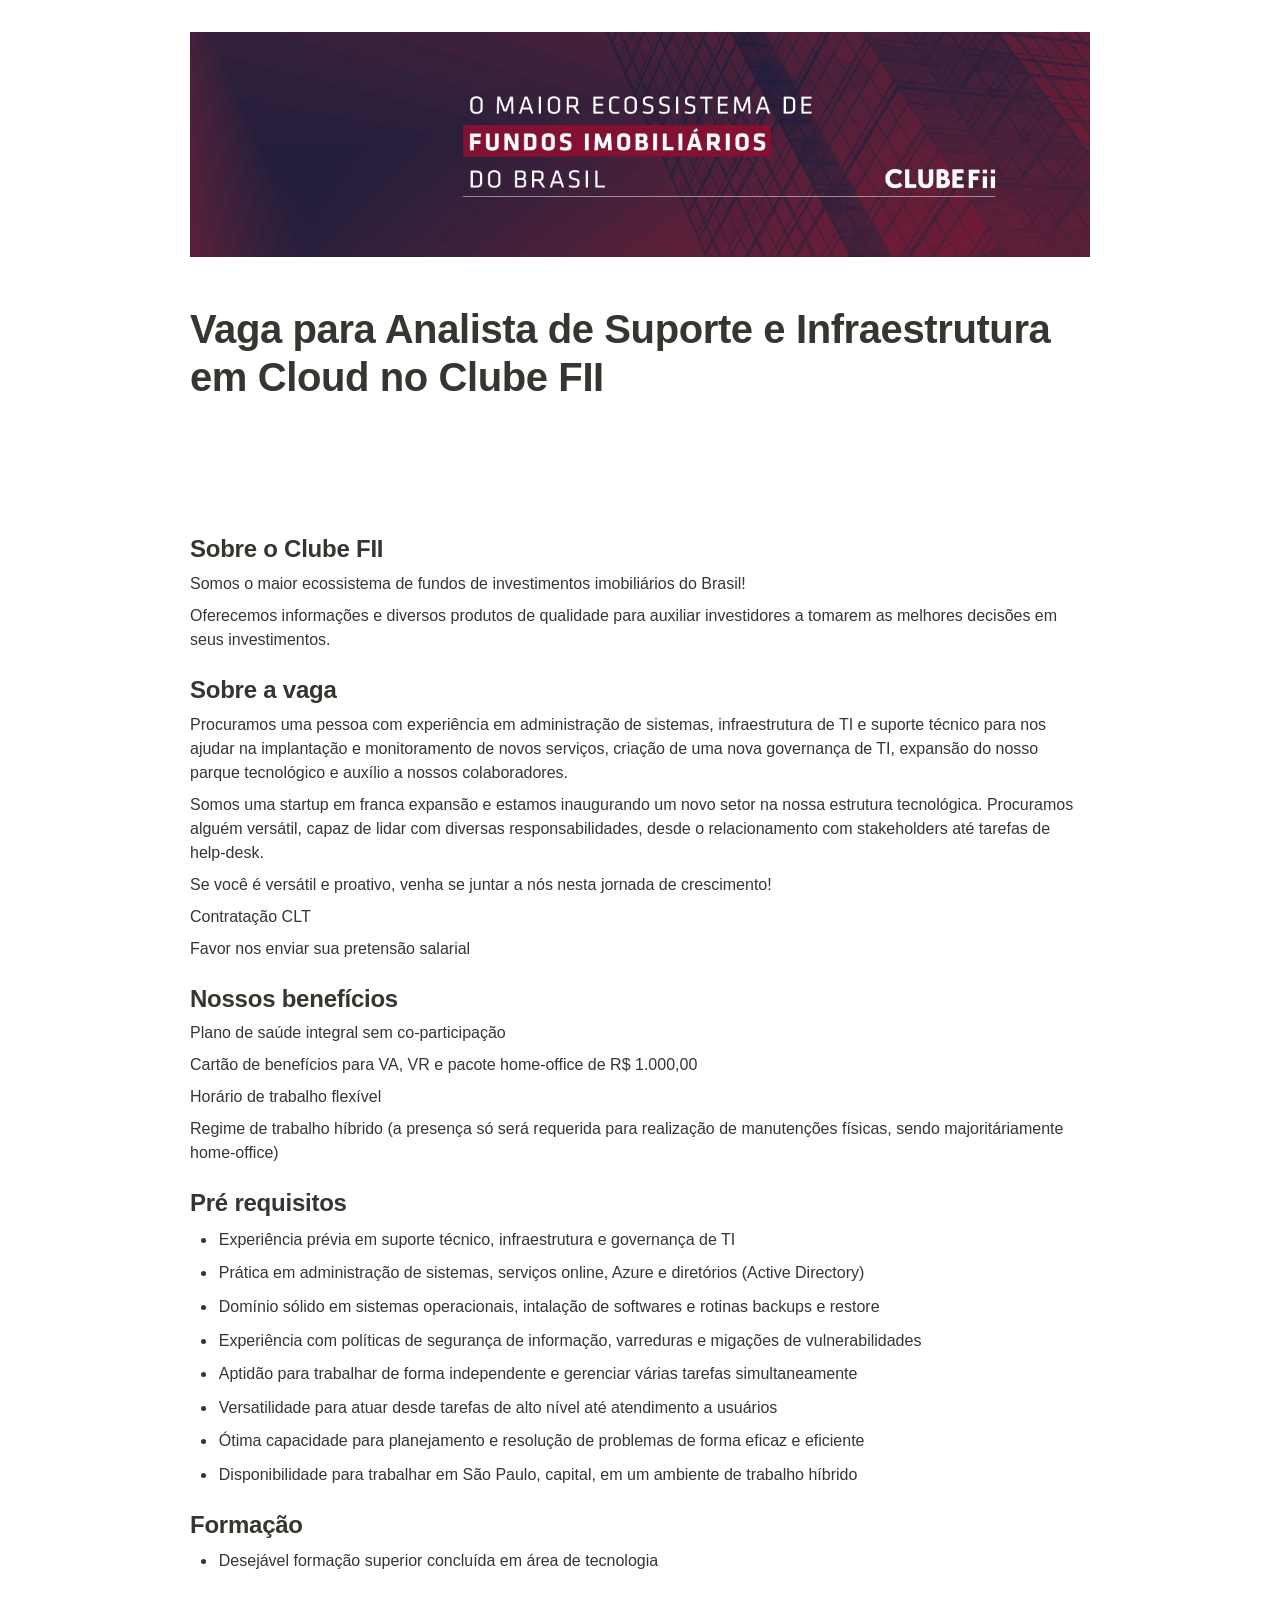
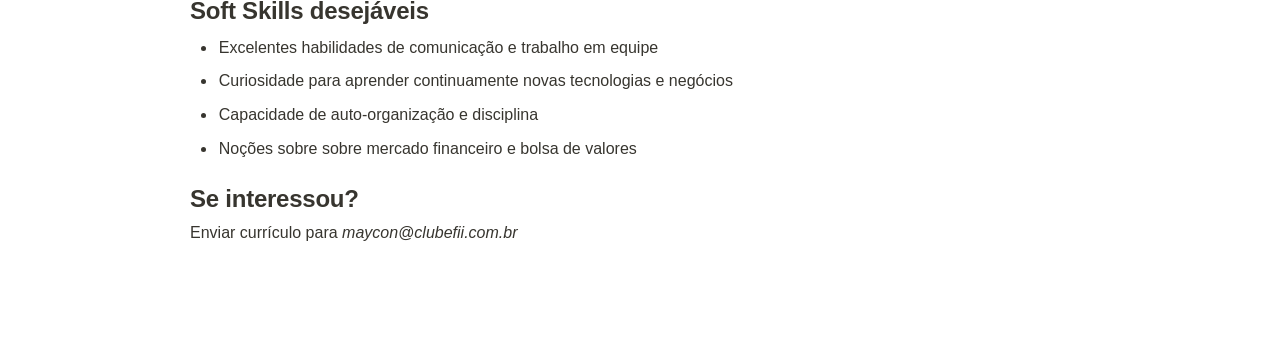
==== commit bdfeb4b6: "teste" ====
--- a/analista-infra-suporte.html
+++ b/analista-infra-suporte.html
@@ -676,6 +676,6 @@
 	
 </style></head><body><article id="7e0e2017-81d5-4c97-97ad-62c4df731127" class="page sans"><header><img class="page-cover-image" src="img/1688395468764.jpeg" style="object-position:center 50%"/>
 	<h1 class="page-title"><strong>Vaga para Analista de Suporte e Infraestrutura em Cloud no Clube FII</strong></h1>
-	<p class="page-description"></p><table class="properties"><tbody></tbody></table></header><div class="page-body"><h2 id="960a58eb-22ee-4ea5-a445-8d6429379b61" class=""><strong>Sobre o Clube FII</strong></h2><p id="b2ab9ed5-548f-4de6-b062-bc8e68482331" class="">Somos o maior ecossistema de fundos de investimentos imobiliários do Brasil!</p><p id="bf814562-fc74-420e-b14d-f42653f32e72" class="">Oferecemos informações e diversos produtos de qualidade para auxiliar investidores a tomarem as melhores decisões em seus investimentos.</p><h2 id="849ebc42-1202-4ea2-9c24-47739fdd74e4" class=""><strong>Sobre a vaga</strong></h2><p id="a47ee365-8610-41fa-8393-19558e01980c" class="">Procuramos uma pessoa com experiência em administração de sistemas, infraestrutura de TI e suporte técnico para nos ajudar na implantação e monitoramento de novos serviços, criação de uma nova governança de TI, expansão do nosso parque tecnológico e auxílio a nossos colaboradores.</p><p id="59741d84-cb29-4c06-a383-fa18b25131a6" class="">Somos uma startup em franca expansão e estamos inaugurando um novo setor na nossa estrutura tecnológica. Procuramos alguém versátil, capaz de lidar com diversas responsabilidades, desde o relacionamento com stakeholders até tarefas de help-desk.</p><p id="73833da3-bb2d-4cd2-b26b-ee6e3610ad69" class="">Se você é versátil e proativo, venha se juntar a nós nesta jornada de crescimento!</p><p id="aa139a90-72ca-41fe-ab2d-36ff40664804" class="">Contratação CLT</p><p id="325e13a7-76a6-4a1f-b0f3-a215353e946e" class="">Favor nos enviar sua pretensão salarial</p><h2 id="efc7e048-a314-4fb5-8857-8b4850b4f5d2" class=""><strong>Nossos benefícios</strong></h2><p id="c118ccf1-f5a4-4f3a-9da5-c8ae5c36e3a2" class="">Plano de saúde integral sem co-participação</p><p id="a66b2199-9e6d-4def-bffd-d471927eb8ee" class="">Cartão de benefícios para VA, VR e pacote home-office de R$ 1.000,00</p><p id="8df15712-6ee3-41eb-84a2-a9dd7cc67482" class="">Horário de trabalho flexível</p><p id="6c266207-8b4a-4a9d-b7bb-83fe8cbf0484" class="">Regime de trabalho híbrido (a presença só será requerida para realização de manutenções físicas, sendo majoritáriamente home-office)/p><h2 id="fef09545-b6ee-481d-ae69-b08842241a4d" class=""><strong>Pré requisitos</strong></h2><ul id="a5aa0c21-dccb-45a7-b29c-315bfbd0866d" class="bulleted-list"><li style="list-style-type:disc">Experiência prévia em suporte técnico, infraestrutura e governança de TI</li></ul><ul id="074a2e36-0afa-426a-b014-fba0fd336c5e" class="bulleted-list"><li style="list-style-type:disc">Prática em administração de sistemas, serviços online, Azure e diretórios (Active Directory)</li></ul><ul id="51023e57-1186-4c46-8c0a-7aee6d6f98a6" class="bulleted-list"><li style="list-style-type:disc">Domínio sólido em sistemas operacionais, intalação de softwares e rotinas backups e restore</li></ul><ul id="1a5c4515-ece6-45ba-90ec-1509c21efd0c" class="bulleted-list"><li style="list-style-type:disc">Experiência com políticas de segurança de informação, varreduras e migações de vulnerabilidades</li></ul><ul id="d5f39190-d5b2-45a1-b36e-b58e2d64fa9e" class="bulleted-list"><li style="list-style-type:disc">Aptidão para trabalhar de forma independente e gerenciar várias tarefas simultaneamente</li></ul><ul id="20652bc7-9455-4e01-a644-5ef788275991" class="bulleted-list"><li style="list-style-type:disc">Versatilidade para atuar desde tarefas de alto nível até atendimento a usuários</li></ul><ul id="9ed21fd8-730b-4617-af7a-23da37a950c8" class="bulleted-list"><li style="list-style-type:disc">Ótima capacidade para planejamento e resolução de problemas de forma eficaz e eficiente</li></ul><ul id="191b12a1-fd3c-4849-a168-7662de449cf3" class="bulleted-list"><li style="list-style-type:disc">Disponibilidade para trabalhar em São Paulo, capital, em um ambiente de trabalho híbrido</li></ul><h2 id="ce289be4-9f0b-4fae-9e93-2ee4e456812a" class=""><strong>Formação</strong></h2><ul id="80c0897d-afce-473d-85b5-847a11ac76d7" class="bulleted-list"><li style="list-style-type:disc">Desejável formação superior concluída em área de tecnologia</li></ul><h2 id="9a433880-d6f4-466f-8ee7-0f2a04afed9b" class=""><strong>Soft Skills desejáveis</strong></h2><ul id="1f78b67c-6129-4d30-83a1-9bc6c243a2f9" class="bulleted-list"><li style="list-style-type:disc">Excelentes habilidades de comunicação e trabalho em equipe</li></ul><ul id="e0ad62d6-a080-4c6b-8530-e9d37cba4b5e" class="bulleted-list"><li style="list-style-type:disc">Curiosidade para aprender continuamente novas tecnologias e negócios</li></ul><ul id="fa5343c3-0cf4-477c-ac2b-88ae983ee455" class="bulleted-list"><li style="list-style-type:disc">Capacidade de auto-organização e disciplina</li></ul><ul id="264e9ee8-3ea4-4400-a5dd-02d647299490" class="bulleted-list"><li style="list-style-type:disc">Noções sobre sobre mercado financeiro e bolsa de valores</li></ul><p id="257f4de8-1dc4-4f08-8e63-80f760324daf" class=""></p><h2 id="01101ae5-adfa-4860-8d75-cc24f2368c14" class="">Se interessou?</h2><p id="f1b135ee-9008-4a54-a624-a166a955aa29" class="">Enviar currículo para <em>maycon@clubefii.com.br</em></p></div>
+	<p class="page-description"></p><table class="properties"><tbody></tbody></table></header><div class="page-body"><h2 id="960a58eb-22ee-4ea5-a445-8d6429379b61" class=""><strong>Sobre o Clube FII</strong></h2><p id="b2ab9ed5-548f-4de6-b062-bc8e68482331" class="">Somos o maior ecossistema de fundos de investimentos imobiliários do Brasil!</p><p id="bf814562-fc74-420e-b14d-f42653f32e72" class="">Oferecemos informações e diversos produtos de qualidade para auxiliar investidores a tomarem as melhores decisões em seus investimentos.</p><h2 id="849ebc42-1202-4ea2-9c24-47739fdd74e4" class=""><strong>Sobre a vaga</strong></h2><p id="a47ee365-8610-41fa-8393-19558e01980c" class="">Procuramos uma pessoa com experiência em administração de sistemas, infraestrutura de TI e suporte técnico para nos ajudar na implantação e monitoramento de novos serviços, criação de uma nova governança de TI, expansão do nosso parque tecnológico e auxílio a nossos colaboradores.</p><p id="59741d84-cb29-4c06-a383-fa18b25131a6" class="">Somos uma startup em franca expansão e estamos inaugurando um novo setor na nossa estrutura tecnológica. Procuramos alguém versátil, capaz de lidar com diversas responsabilidades, desde o relacionamento com stakeholders até tarefas de help-desk.</p><p id="73833da3-bb2d-4cd2-b26b-ee6e3610ad69" class="">Se você é versátil e proativo, venha se juntar a nós nesta jornada de crescimento!</p><p id="aa139a90-72ca-41fe-ab2d-36ff40664804" class="">Contratação CLT</p><p id="325e13a7-76a6-4a1f-b0f3-a215353e946e" class="">Favor nos enviar sua pretensão salarial</p><h2 id="efc7e048-a314-4fb5-8857-8b4850b4f5d2" class=""><strong>Nossos benefícios</strong></h2><p id="c118ccf1-f5a4-4f3a-9da5-c8ae5c36e3a2" class="">Plano de saúde integral sem co-participação</p><p id="a66b2199-9e6d-4def-bffd-d471927eb8ee" class="">Cartão de benefícios para VA, VR e pacote home-office de R$ 1.000,00</p><p id="8df15712-6ee3-41eb-84a2-a9dd7cc67482" class="">Horário de trabalho flexível</p><p id="6c266207-8b4a-4a9d-b7bb-83fe8cbf0484" class="">Regime de trabalho híbrido (a presença só será requerida para realização de manutenções físicas, sendo majoritáriamente home-office)</p><h2 id="fef09545-b6ee-481d-ae69-b08842241a4d" class=""><strong>Pré requisitos</strong></h2><ul id="a5aa0c21-dccb-45a7-b29c-315bfbd0866d" class="bulleted-list"><li style="list-style-type:disc">Experiência prévia em suporte técnico, infraestrutura e governança de TI</li></ul><ul id="074a2e36-0afa-426a-b014-fba0fd336c5e" class="bulleted-list"><li style="list-style-type:disc">Prática em administração de sistemas, serviços online, Azure e diretórios (Active Directory)</li></ul><ul id="51023e57-1186-4c46-8c0a-7aee6d6f98a6" class="bulleted-list"><li style="list-style-type:disc">Domínio sólido em sistemas operacionais, intalação de softwares e rotinas backups e restore</li></ul><ul id="1a5c4515-ece6-45ba-90ec-1509c21efd0c" class="bulleted-list"><li style="list-style-type:disc">Experiência com políticas de segurança de informação, varreduras e migações de vulnerabilidades</li></ul><ul id="d5f39190-d5b2-45a1-b36e-b58e2d64fa9e" class="bulleted-list"><li style="list-style-type:disc">Aptidão para trabalhar de forma independente e gerenciar várias tarefas simultaneamente</li></ul><ul id="20652bc7-9455-4e01-a644-5ef788275991" class="bulleted-list"><li style="list-style-type:disc">Versatilidade para atuar desde tarefas de alto nível até atendimento a usuários</li></ul><ul id="9ed21fd8-730b-4617-af7a-23da37a950c8" class="bulleted-list"><li style="list-style-type:disc">Ótima capacidade para planejamento e resolução de problemas de forma eficaz e eficiente</li></ul><ul id="191b12a1-fd3c-4849-a168-7662de449cf3" class="bulleted-list"><li style="list-style-type:disc">Disponibilidade para trabalhar em São Paulo, capital, em um ambiente de trabalho híbrido</li></ul><h2 id="ce289be4-9f0b-4fae-9e93-2ee4e456812a" class=""><strong>Formação</strong></h2><ul id="80c0897d-afce-473d-85b5-847a11ac76d7" class="bulleted-list"><li style="list-style-type:disc">Desejável formação superior concluída em área de tecnologia</li></ul><h2 id="9a433880-d6f4-466f-8ee7-0f2a04afed9b" class=""><strong>Soft Skills desejáveis</strong></h2><ul id="1f78b67c-6129-4d30-83a1-9bc6c243a2f9" class="bulleted-list"><li style="list-style-type:disc">Excelentes habilidades de comunicação e trabalho em equipe</li></ul><ul id="e0ad62d6-a080-4c6b-8530-e9d37cba4b5e" class="bulleted-list"><li style="list-style-type:disc">Curiosidade para aprender continuamente novas tecnologias e negócios</li></ul><ul id="fa5343c3-0cf4-477c-ac2b-88ae983ee455" class="bulleted-list"><li style="list-style-type:disc">Capacidade de auto-organização e disciplina</li></ul><ul id="264e9ee8-3ea4-4400-a5dd-02d647299490" class="bulleted-list"><li style="list-style-type:disc">Noções sobre sobre mercado financeiro e bolsa de valores</li></ul><p id="257f4de8-1dc4-4f08-8e63-80f760324daf" class=""></p><h2 id="01101ae5-adfa-4860-8d75-cc24f2368c14" class="">Se interessou?</h2><p id="f1b135ee-9008-4a54-a624-a166a955aa29" class="">Enviar currículo para <em>maycon@clubefii.com.br</em></p></div>
 </article>
 <span class="sans" style="font-size:14px;padding-top:2em"></span></body></html>
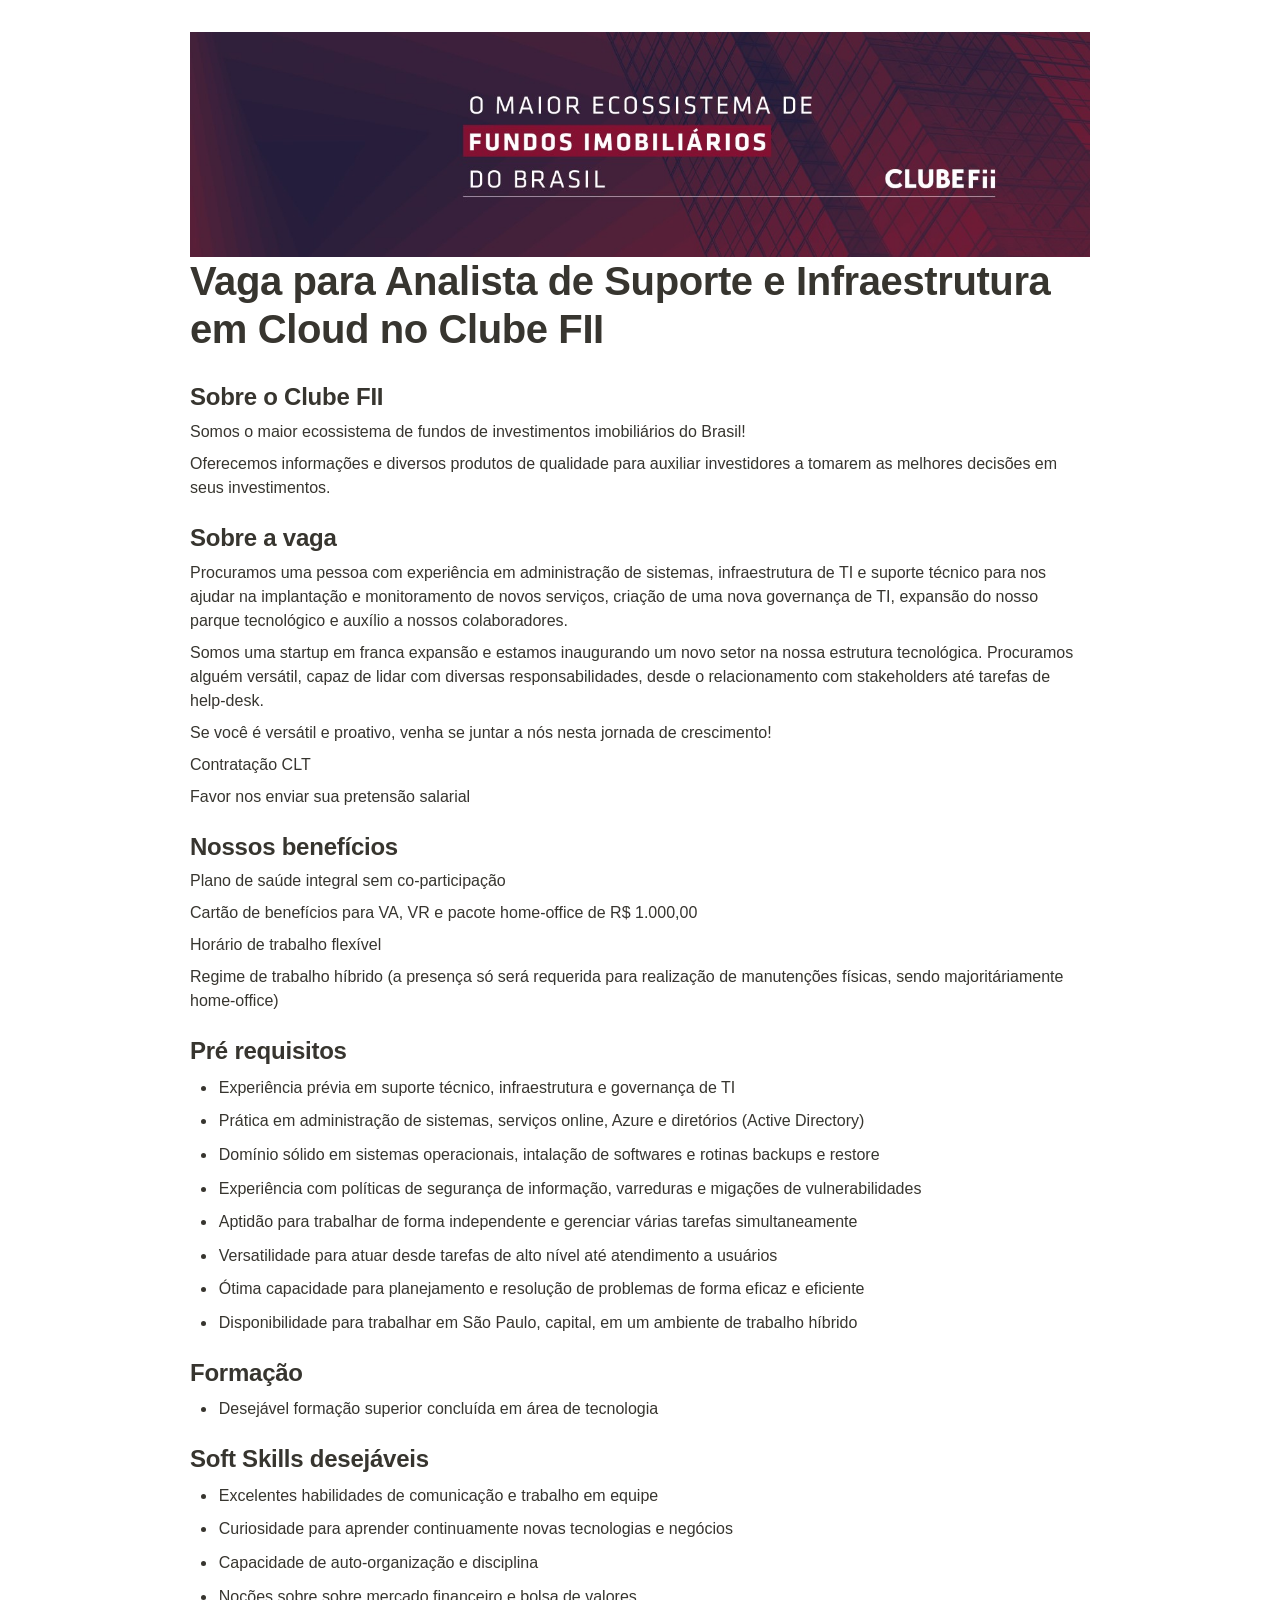
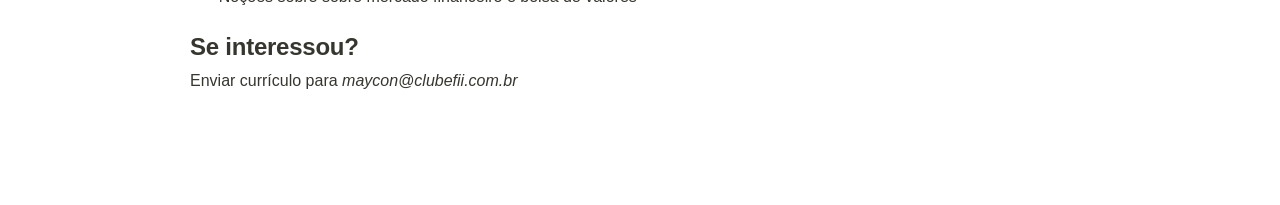
==== commit 742e17f8: "Consertando espaço reader" ====
--- a/analista-infra-suporte.html
+++ b/analista-infra-suporte.html
@@ -25,6 +25,10 @@
 body {
 	line-height: 1.5;
 	white-space: pre-wrap;
+}
+
+header {
+	white-space: normal;
 }
 
 a,
@@ -676,6 +680,6 @@
 	
 </style></head><body><article id="7e0e2017-81d5-4c97-97ad-62c4df731127" class="page sans"><header><img class="page-cover-image" src="img/1688395468764.jpeg" style="object-position:center 50%"/>
 	<h1 class="page-title"><strong>Vaga para Analista de Suporte e Infraestrutura em Cloud no Clube FII</strong></h1>
-	<p class="page-description"></p><table class="properties"><tbody></tbody></table></header><div class="page-body"><h2 id="960a58eb-22ee-4ea5-a445-8d6429379b61" class=""><strong>Sobre o Clube FII</strong></h2><p id="b2ab9ed5-548f-4de6-b062-bc8e68482331" class="">Somos o maior ecossistema de fundos de investimentos imobiliários do Brasil!</p><p id="bf814562-fc74-420e-b14d-f42653f32e72" class="">Oferecemos informações e diversos produtos de qualidade para auxiliar investidores a tomarem as melhores decisões em seus investimentos.</p><h2 id="849ebc42-1202-4ea2-9c24-47739fdd74e4" class=""><strong>Sobre a vaga</strong></h2><p id="a47ee365-8610-41fa-8393-19558e01980c" class="">Procuramos uma pessoa com experiência em administração de sistemas, infraestrutura de TI e suporte técnico para nos ajudar na implantação e monitoramento de novos serviços, criação de uma nova governança de TI, expansão do nosso parque tecnológico e auxílio a nossos colaboradores.</p><p id="59741d84-cb29-4c06-a383-fa18b25131a6" class="">Somos uma startup em franca expansão e estamos inaugurando um novo setor na nossa estrutura tecnológica. Procuramos alguém versátil, capaz de lidar com diversas responsabilidades, desde o relacionamento com stakeholders até tarefas de help-desk.</p><p id="73833da3-bb2d-4cd2-b26b-ee6e3610ad69" class="">Se você é versátil e proativo, venha se juntar a nós nesta jornada de crescimento!</p><p id="aa139a90-72ca-41fe-ab2d-36ff40664804" class="">Contratação CLT</p><p id="325e13a7-76a6-4a1f-b0f3-a215353e946e" class="">Favor nos enviar sua pretensão salarial</p><h2 id="efc7e048-a314-4fb5-8857-8b4850b4f5d2" class=""><strong>Nossos benefícios</strong></h2><p id="c118ccf1-f5a4-4f3a-9da5-c8ae5c36e3a2" class="">Plano de saúde integral sem co-participação</p><p id="a66b2199-9e6d-4def-bffd-d471927eb8ee" class="">Cartão de benefícios para VA, VR e pacote home-office de R$ 1.000,00</p><p id="8df15712-6ee3-41eb-84a2-a9dd7cc67482" class="">Horário de trabalho flexível</p><p id="6c266207-8b4a-4a9d-b7bb-83fe8cbf0484" class="">Regime de trabalho híbrido (a presença só será requerida para realização de manutenções físicas, sendo majoritáriamente home-office)</p><h2 id="fef09545-b6ee-481d-ae69-b08842241a4d" class=""><strong>Pré requisitos</strong></h2><ul id="a5aa0c21-dccb-45a7-b29c-315bfbd0866d" class="bulleted-list"><li style="list-style-type:disc">Experiência prévia em suporte técnico, infraestrutura e governança de TI</li></ul><ul id="074a2e36-0afa-426a-b014-fba0fd336c5e" class="bulleted-list"><li style="list-style-type:disc">Prática em administração de sistemas, serviços online, Azure e diretórios (Active Directory)</li></ul><ul id="51023e57-1186-4c46-8c0a-7aee6d6f98a6" class="bulleted-list"><li style="list-style-type:disc">Domínio sólido em sistemas operacionais, intalação de softwares e rotinas backups e restore</li></ul><ul id="1a5c4515-ece6-45ba-90ec-1509c21efd0c" class="bulleted-list"><li style="list-style-type:disc">Experiência com políticas de segurança de informação, varreduras e migações de vulnerabilidades</li></ul><ul id="d5f39190-d5b2-45a1-b36e-b58e2d64fa9e" class="bulleted-list"><li style="list-style-type:disc">Aptidão para trabalhar de forma independente e gerenciar várias tarefas simultaneamente</li></ul><ul id="20652bc7-9455-4e01-a644-5ef788275991" class="bulleted-list"><li style="list-style-type:disc">Versatilidade para atuar desde tarefas de alto nível até atendimento a usuários</li></ul><ul id="9ed21fd8-730b-4617-af7a-23da37a950c8" class="bulleted-list"><li style="list-style-type:disc">Ótima capacidade para planejamento e resolução de problemas de forma eficaz e eficiente</li></ul><ul id="191b12a1-fd3c-4849-a168-7662de449cf3" class="bulleted-list"><li style="list-style-type:disc">Disponibilidade para trabalhar em São Paulo, capital, em um ambiente de trabalho híbrido</li></ul><h2 id="ce289be4-9f0b-4fae-9e93-2ee4e456812a" class=""><strong>Formação</strong></h2><ul id="80c0897d-afce-473d-85b5-847a11ac76d7" class="bulleted-list"><li style="list-style-type:disc">Desejável formação superior concluída em área de tecnologia</li></ul><h2 id="9a433880-d6f4-466f-8ee7-0f2a04afed9b" class=""><strong>Soft Skills desejáveis</strong></h2><ul id="1f78b67c-6129-4d30-83a1-9bc6c243a2f9" class="bulleted-list"><li style="list-style-type:disc">Excelentes habilidades de comunicação e trabalho em equipe</li></ul><ul id="e0ad62d6-a080-4c6b-8530-e9d37cba4b5e" class="bulleted-list"><li style="list-style-type:disc">Curiosidade para aprender continuamente novas tecnologias e negócios</li></ul><ul id="fa5343c3-0cf4-477c-ac2b-88ae983ee455" class="bulleted-list"><li style="list-style-type:disc">Capacidade de auto-organização e disciplina</li></ul><ul id="264e9ee8-3ea4-4400-a5dd-02d647299490" class="bulleted-list"><li style="list-style-type:disc">Noções sobre sobre mercado financeiro e bolsa de valores</li></ul><p id="257f4de8-1dc4-4f08-8e63-80f760324daf" class=""></p><h2 id="01101ae5-adfa-4860-8d75-cc24f2368c14" class="">Se interessou?</h2><p id="f1b135ee-9008-4a54-a624-a166a955aa29" class="">Enviar currículo para <em>maycon@clubefii.com.br</em></p></div>
+	</header><div class="page-body"><h2 id="960a58eb-22ee-4ea5-a445-8d6429379b61" class=""><strong>Sobre o Clube FII</strong></h2><p id="b2ab9ed5-548f-4de6-b062-bc8e68482331" class="">Somos o maior ecossistema de fundos de investimentos imobiliários do Brasil!</p><p id="bf814562-fc74-420e-b14d-f42653f32e72" class="">Oferecemos informações e diversos produtos de qualidade para auxiliar investidores a tomarem as melhores decisões em seus investimentos.</p><h2 id="849ebc42-1202-4ea2-9c24-47739fdd74e4" class=""><strong>Sobre a vaga</strong></h2><p id="a47ee365-8610-41fa-8393-19558e01980c" class="">Procuramos uma pessoa com experiência em administração de sistemas, infraestrutura de TI e suporte técnico para nos ajudar na implantação e monitoramento de novos serviços, criação de uma nova governança de TI, expansão do nosso parque tecnológico e auxílio a nossos colaboradores.</p><p id="59741d84-cb29-4c06-a383-fa18b25131a6" class="">Somos uma startup em franca expansão e estamos inaugurando um novo setor na nossa estrutura tecnológica. Procuramos alguém versátil, capaz de lidar com diversas responsabilidades, desde o relacionamento com stakeholders até tarefas de help-desk.</p><p id="73833da3-bb2d-4cd2-b26b-ee6e3610ad69" class="">Se você é versátil e proativo, venha se juntar a nós nesta jornada de crescimento!</p><p id="aa139a90-72ca-41fe-ab2d-36ff40664804" class="">Contratação CLT</p><p id="325e13a7-76a6-4a1f-b0f3-a215353e946e" class="">Favor nos enviar sua pretensão salarial</p><h2 id="efc7e048-a314-4fb5-8857-8b4850b4f5d2" class=""><strong>Nossos benefícios</strong></h2><p id="c118ccf1-f5a4-4f3a-9da5-c8ae5c36e3a2" class="">Plano de saúde integral sem co-participação</p><p id="a66b2199-9e6d-4def-bffd-d471927eb8ee" class="">Cartão de benefícios para VA, VR e pacote home-office de R$ 1.000,00</p><p id="8df15712-6ee3-41eb-84a2-a9dd7cc67482" class="">Horário de trabalho flexível</p><p id="6c266207-8b4a-4a9d-b7bb-83fe8cbf0484" class="">Regime de trabalho híbrido (a presença só será requerida para realização de manutenções físicas, sendo majoritáriamente home-office)</p><h2 id="fef09545-b6ee-481d-ae69-b08842241a4d" class=""><strong>Pré requisitos</strong></h2><ul id="a5aa0c21-dccb-45a7-b29c-315bfbd0866d" class="bulleted-list"><li style="list-style-type:disc">Experiência prévia em suporte técnico, infraestrutura e governança de TI</li></ul><ul id="074a2e36-0afa-426a-b014-fba0fd336c5e" class="bulleted-list"><li style="list-style-type:disc">Prática em administração de sistemas, serviços online, Azure e diretórios (Active Directory)</li></ul><ul id="51023e57-1186-4c46-8c0a-7aee6d6f98a6" class="bulleted-list"><li style="list-style-type:disc">Domínio sólido em sistemas operacionais, intalação de softwares e rotinas backups e restore</li></ul><ul id="1a5c4515-ece6-45ba-90ec-1509c21efd0c" class="bulleted-list"><li style="list-style-type:disc">Experiência com políticas de segurança de informação, varreduras e migações de vulnerabilidades</li></ul><ul id="d5f39190-d5b2-45a1-b36e-b58e2d64fa9e" class="bulleted-list"><li style="list-style-type:disc">Aptidão para trabalhar de forma independente e gerenciar várias tarefas simultaneamente</li></ul><ul id="20652bc7-9455-4e01-a644-5ef788275991" class="bulleted-list"><li style="list-style-type:disc">Versatilidade para atuar desde tarefas de alto nível até atendimento a usuários</li></ul><ul id="9ed21fd8-730b-4617-af7a-23da37a950c8" class="bulleted-list"><li style="list-style-type:disc">Ótima capacidade para planejamento e resolução de problemas de forma eficaz e eficiente</li></ul><ul id="191b12a1-fd3c-4849-a168-7662de449cf3" class="bulleted-list"><li style="list-style-type:disc">Disponibilidade para trabalhar em São Paulo, capital, em um ambiente de trabalho híbrido</li></ul><h2 id="ce289be4-9f0b-4fae-9e93-2ee4e456812a" class=""><strong>Formação</strong></h2><ul id="80c0897d-afce-473d-85b5-847a11ac76d7" class="bulleted-list"><li style="list-style-type:disc">Desejável formação superior concluída em área de tecnologia</li></ul><h2 id="9a433880-d6f4-466f-8ee7-0f2a04afed9b" class=""><strong>Soft Skills desejáveis</strong></h2><ul id="1f78b67c-6129-4d30-83a1-9bc6c243a2f9" class="bulleted-list"><li style="list-style-type:disc">Excelentes habilidades de comunicação e trabalho em equipe</li></ul><ul id="e0ad62d6-a080-4c6b-8530-e9d37cba4b5e" class="bulleted-list"><li style="list-style-type:disc">Curiosidade para aprender continuamente novas tecnologias e negócios</li></ul><ul id="fa5343c3-0cf4-477c-ac2b-88ae983ee455" class="bulleted-list"><li style="list-style-type:disc">Capacidade de auto-organização e disciplina</li></ul><ul id="264e9ee8-3ea4-4400-a5dd-02d647299490" class="bulleted-list"><li style="list-style-type:disc">Noções sobre sobre mercado financeiro e bolsa de valores</li></ul><p id="257f4de8-1dc4-4f08-8e63-80f760324daf" class=""></p><h2 id="01101ae5-adfa-4860-8d75-cc24f2368c14" class="">Se interessou?</h2><p id="f1b135ee-9008-4a54-a624-a166a955aa29" class="">Enviar currículo para <em>maycon@clubefii.com.br</em></p></div>
 </article>
 <span class="sans" style="font-size:14px;padding-top:2em"></span></body></html>
